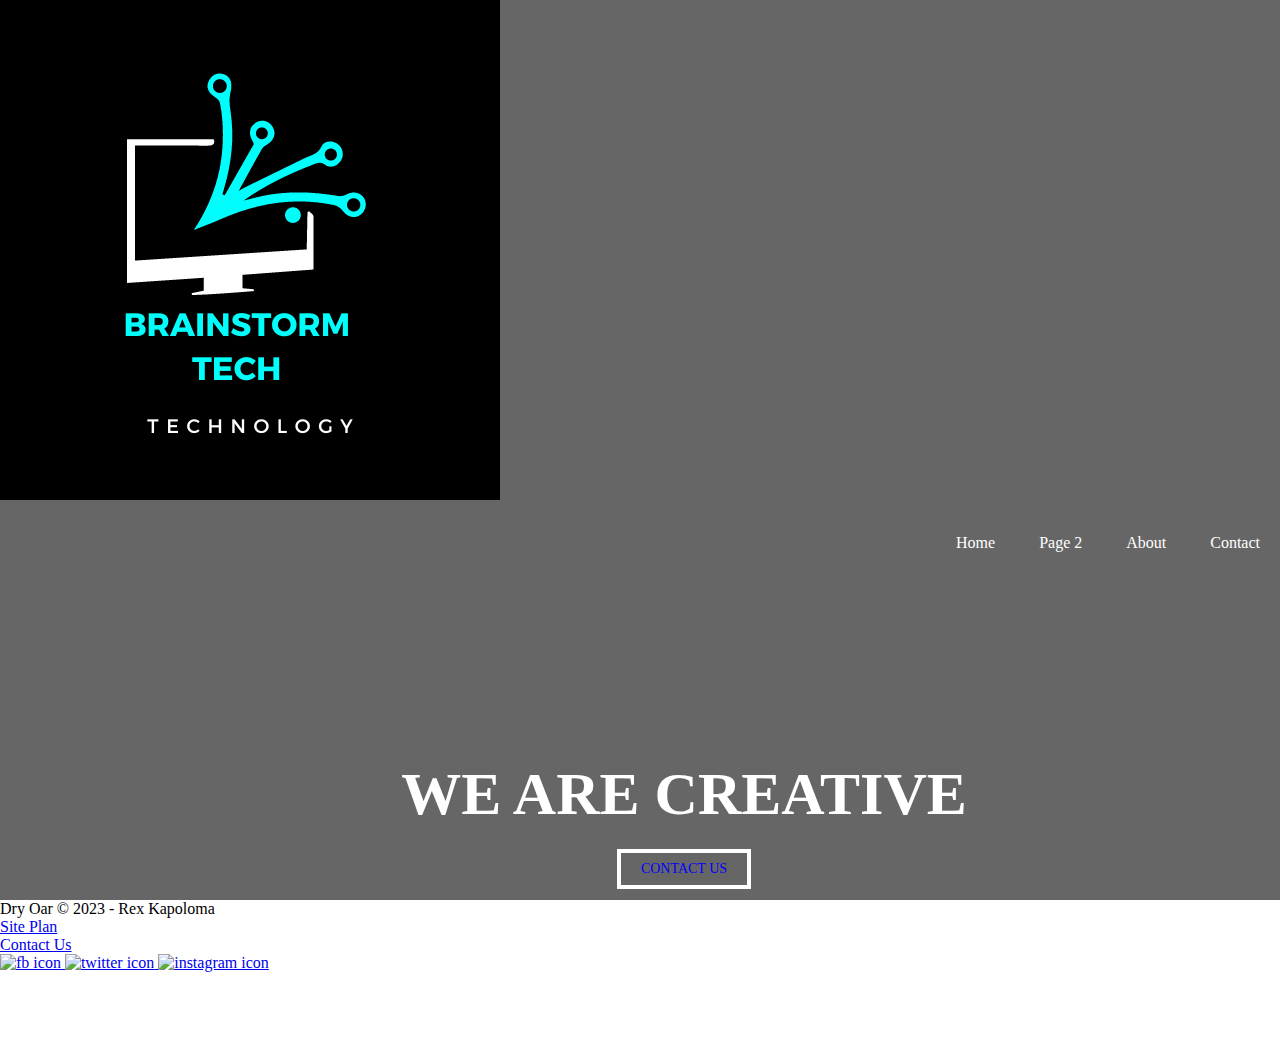
==== dress4success/index.html @ 1e1e23f3 "site plan added" ====
<!DOCTYPE html>
<html lang="en">
<head>
  <meta charset="UTF-8">
  <meta name="viewport" content="width=device-width, initial-scale=1.0">
  <title>Brainstorm | Home</title>
  <link type="text/css" rel="stylesheet" href="styles.css" />
</head>

<body>
  <div id="content"></div>
    <header>
        <a id="logo_link" href="myweb.html">
            <img src="img/BRAINSTORM Tech.png" alt="logo">
        </a>
        <div>
          <ul class="nav-area">
           <li><a href="myweb.html">Home</a></li> 
           <li><a href="#">Page 2</a></li> 
            <li><a href="#">About</a></li>
            <li><a href="contactus.html">Contact</a></li>
          </ul> 
        </div>
        <div class="welcome-text">
          <h1>we are creative</h1>
          <a href="#">contact us</a>
        </div>
    </header>
    
      </section>
  </div>

        </main>
        <footer>
            <p>Dry Oar &copy; 2023 - Rex Kapoloma</p>
            <p><a href="site-plan-rafting.html">Site Plan</a></p>
            <p><a href="contactus.html">Contact Us</a></p>
            <div class="social">
                <a href="https://facebook.com" target="_blank">
                    <img src="img/facebook.png" alt="fb icon">
                </a>
                <a href="https://twitter.com" target="_blank">
                    <img src="img/twitter.png" alt="twitter icon">
                </a>
                <a href="https://instagram.com" target="_blank">
                    <img src="img/instagram.png" alt="instagram icon">
                </a>
            </div>
        </footer>
    </div>
</body>

</html>
---- dress4success/styles.css ----
h1{
    color:green;
}

header{
    background: linear-gradient(rgba(0,0,0,0.6),rgba(0,0,0,0.6)) ,url("image/36.jpg");
    height: 100vh;
    -webkit-background-size:cover;
    background-size: cover;
    background-position: center center;
    position: relative;
}

*{
    margin: 0;
    padding: 0;
}
.wrapper{
    width: 1170px;
    margin: auto;
}
.nav-area{
    float: right;
    list-style: none;
    margin-top: 30px;
}
.nav-area li{
    display: inline-block;
}
.nav-area li a{
    color: #fff;
    text-decoration: none;
    padding: 5px 20px;
    font-family: poppins;
    font-size: 16px;
}
.nav-area li a:hover{
    background: #fff;
    color: #333;
}
.logo image{
    width: 100px;
    float: left;
    height: auto;
}
.welcome-text{
    position: absolute;
    width: 600px;
    height: 300px;
    margin: 20% 30%;
    text-align: center;
}
.welcome-text h1{
    text-align: center;
    color: #fff;
    text-transform: uppercase;
    font-size: 60px;
}
.welcome-text a{
    border: 4px solid #fff;
    padding: 8px 20px;
    text-decoration: none;
    text-transform: uppercase;
    font-size: 14px;
    margin-top: 20px;
    display: inline-block;
    color: blue;
}
.welcome-text a:hover{
    background: #fff;
    color: #333;
}
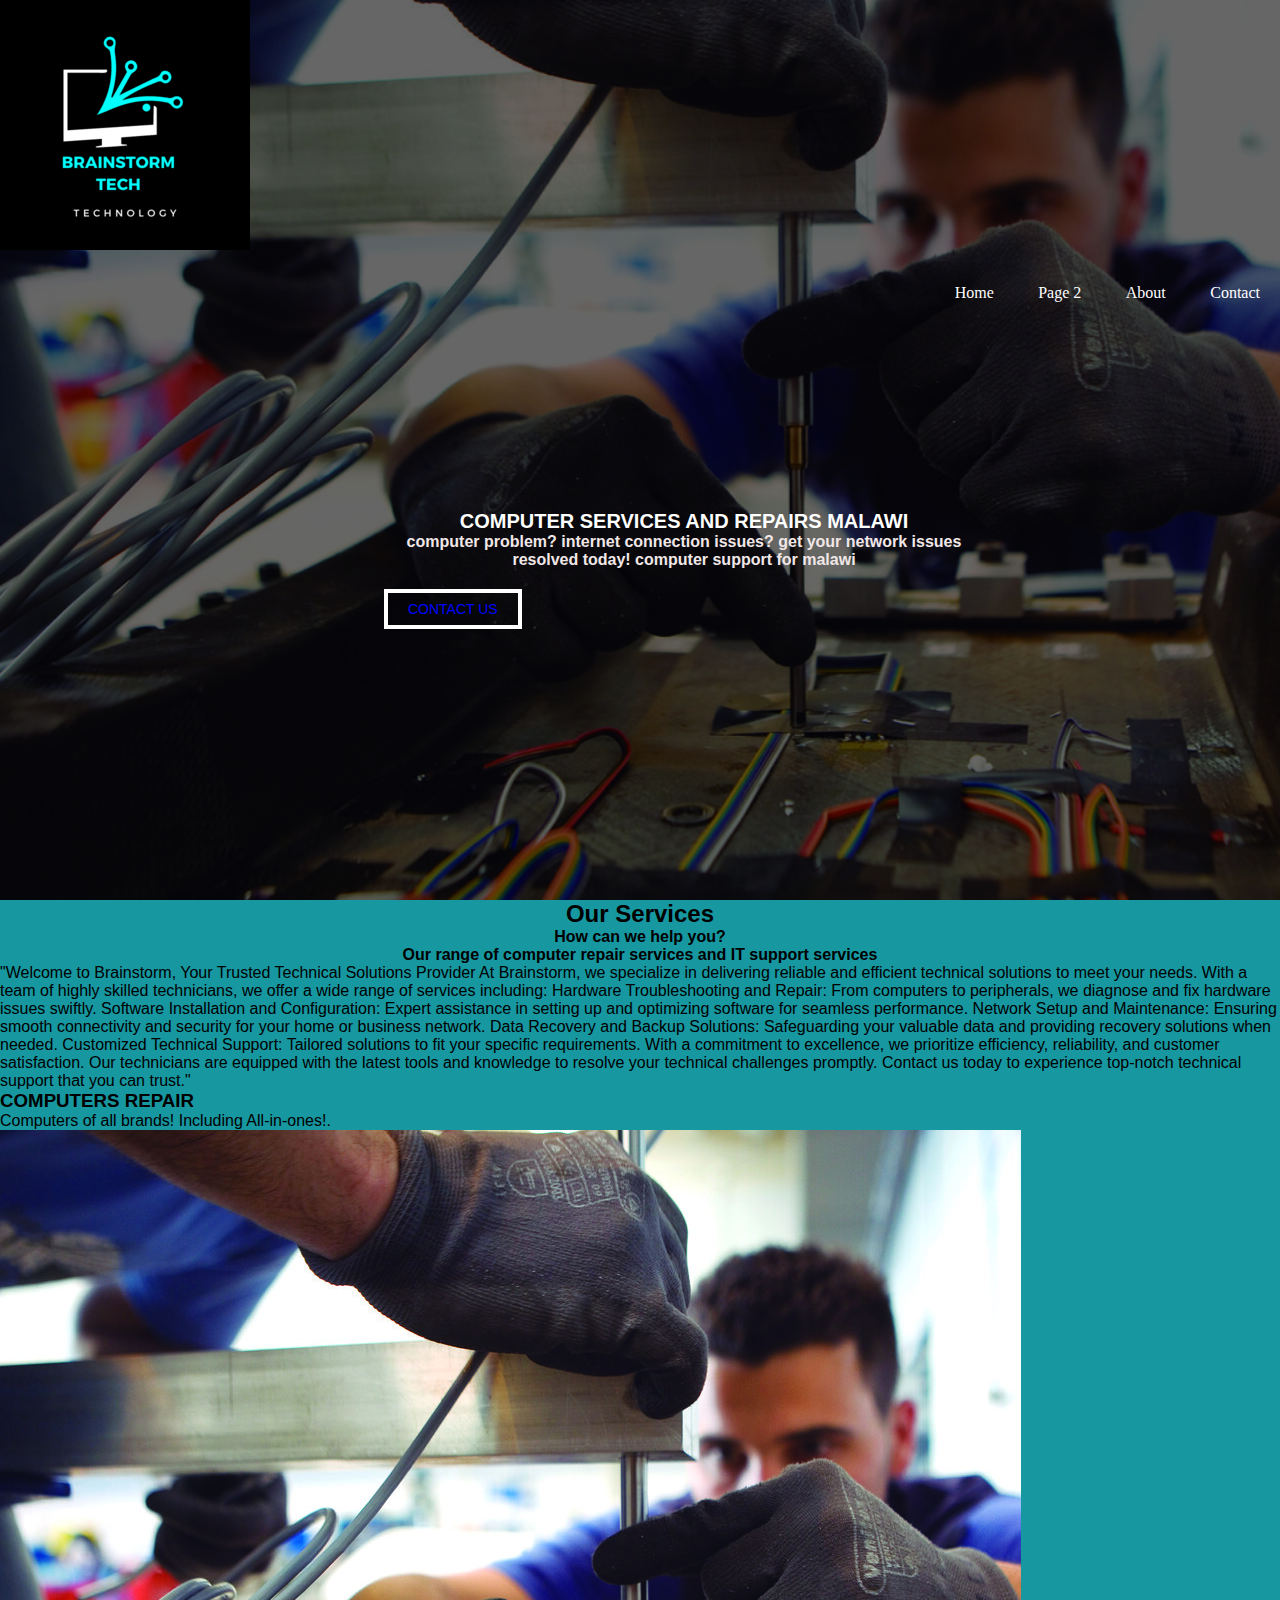
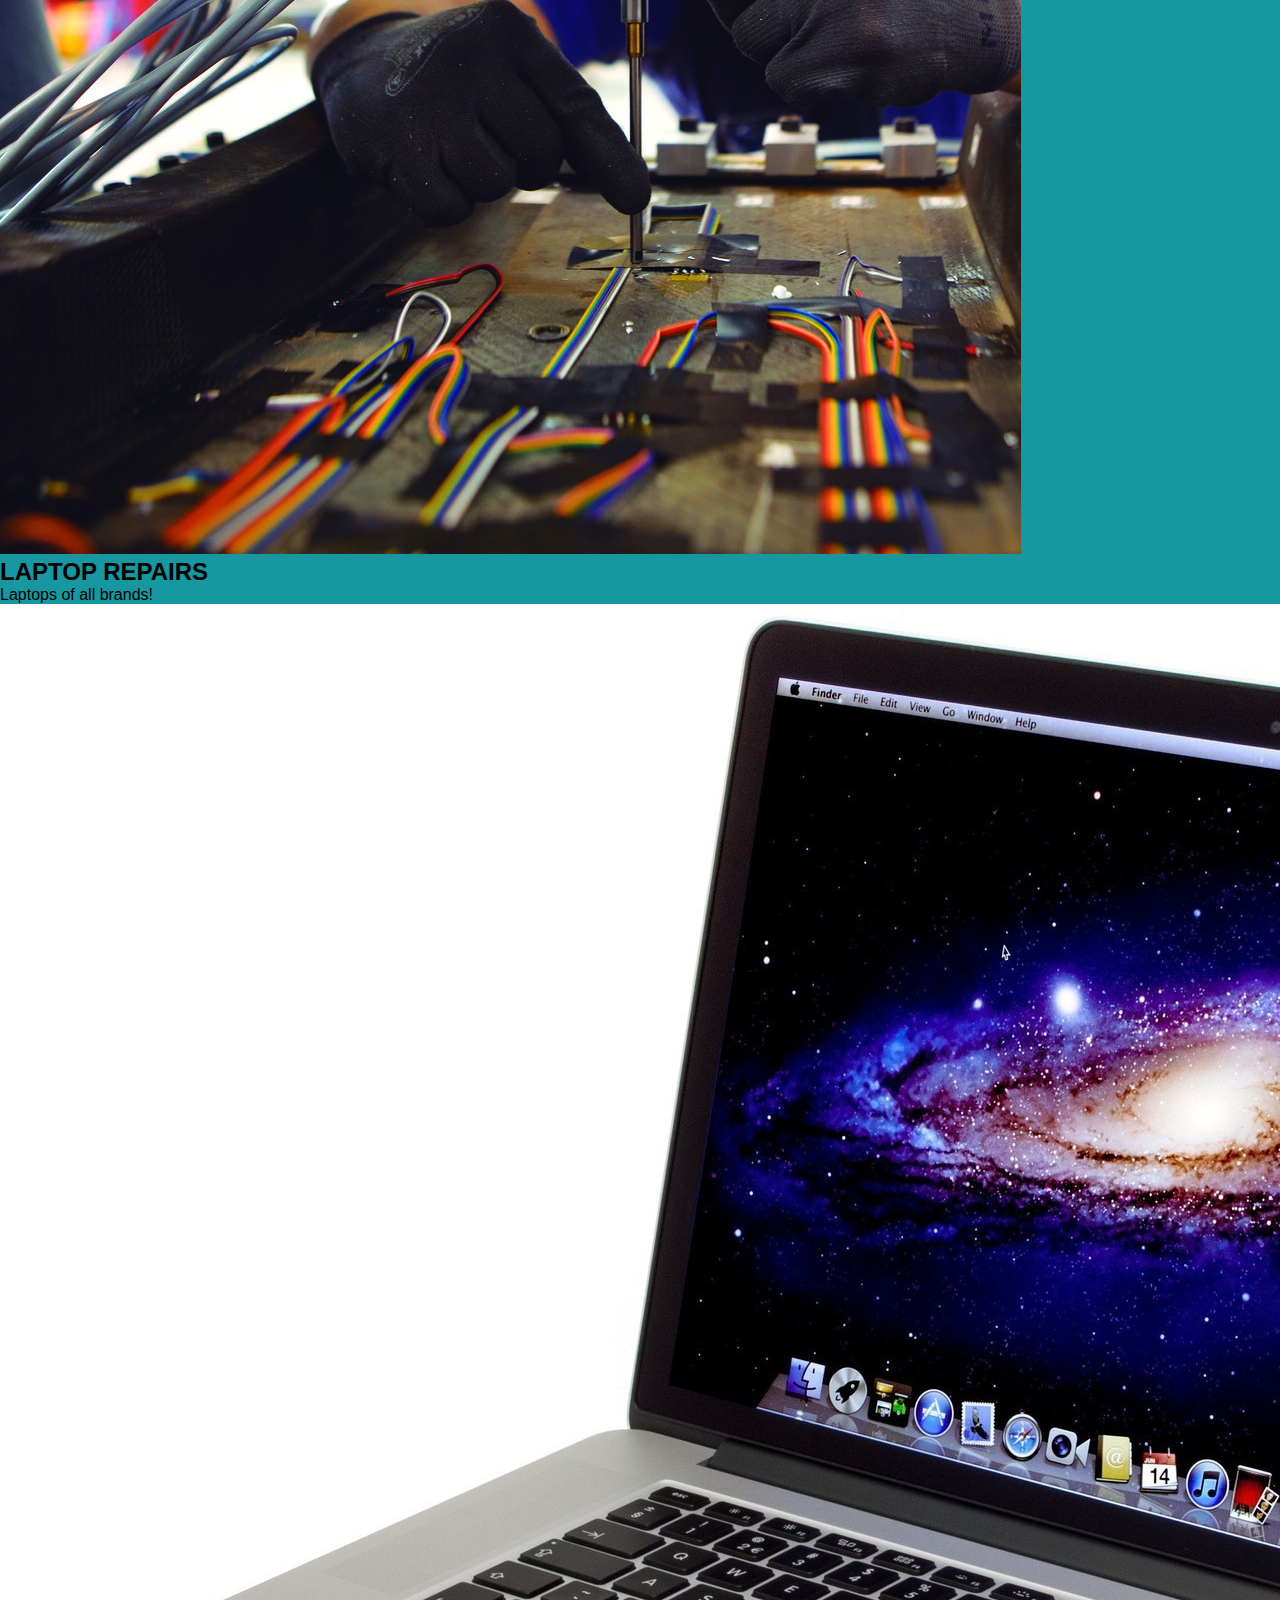
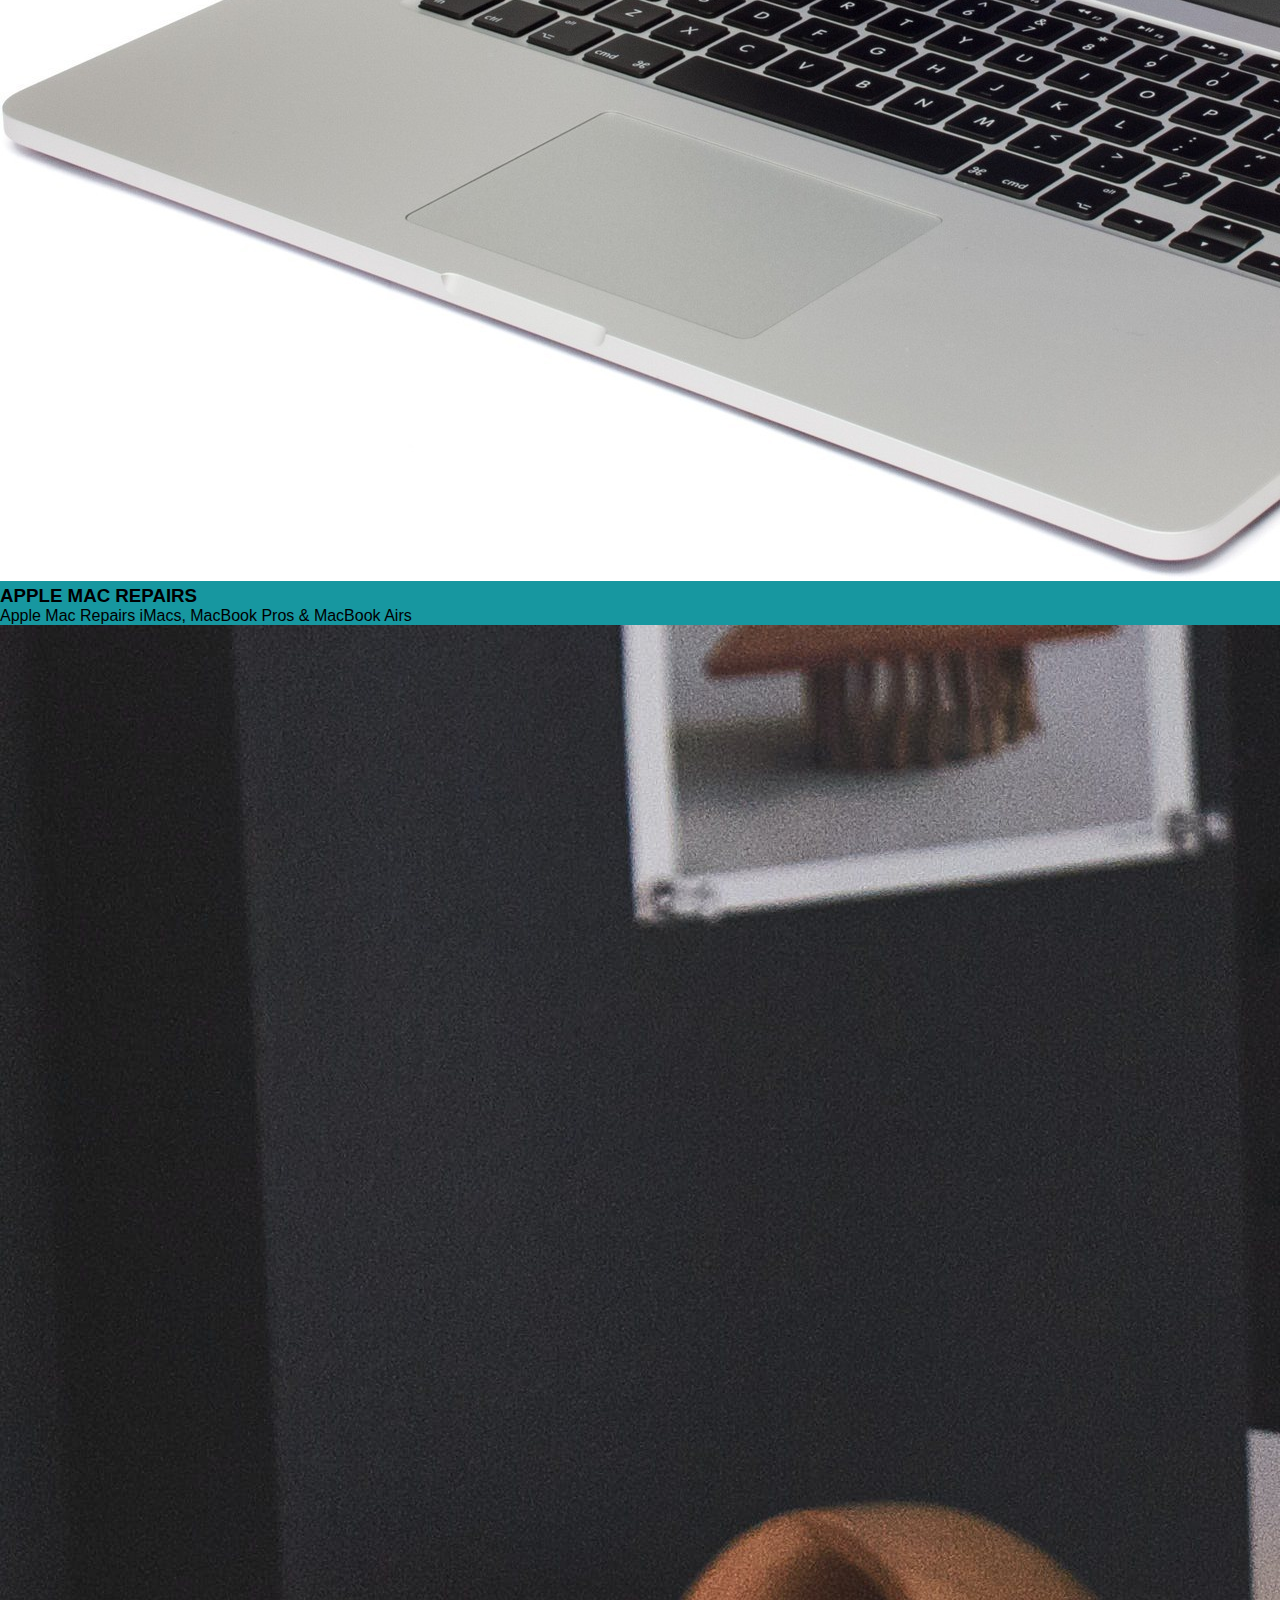
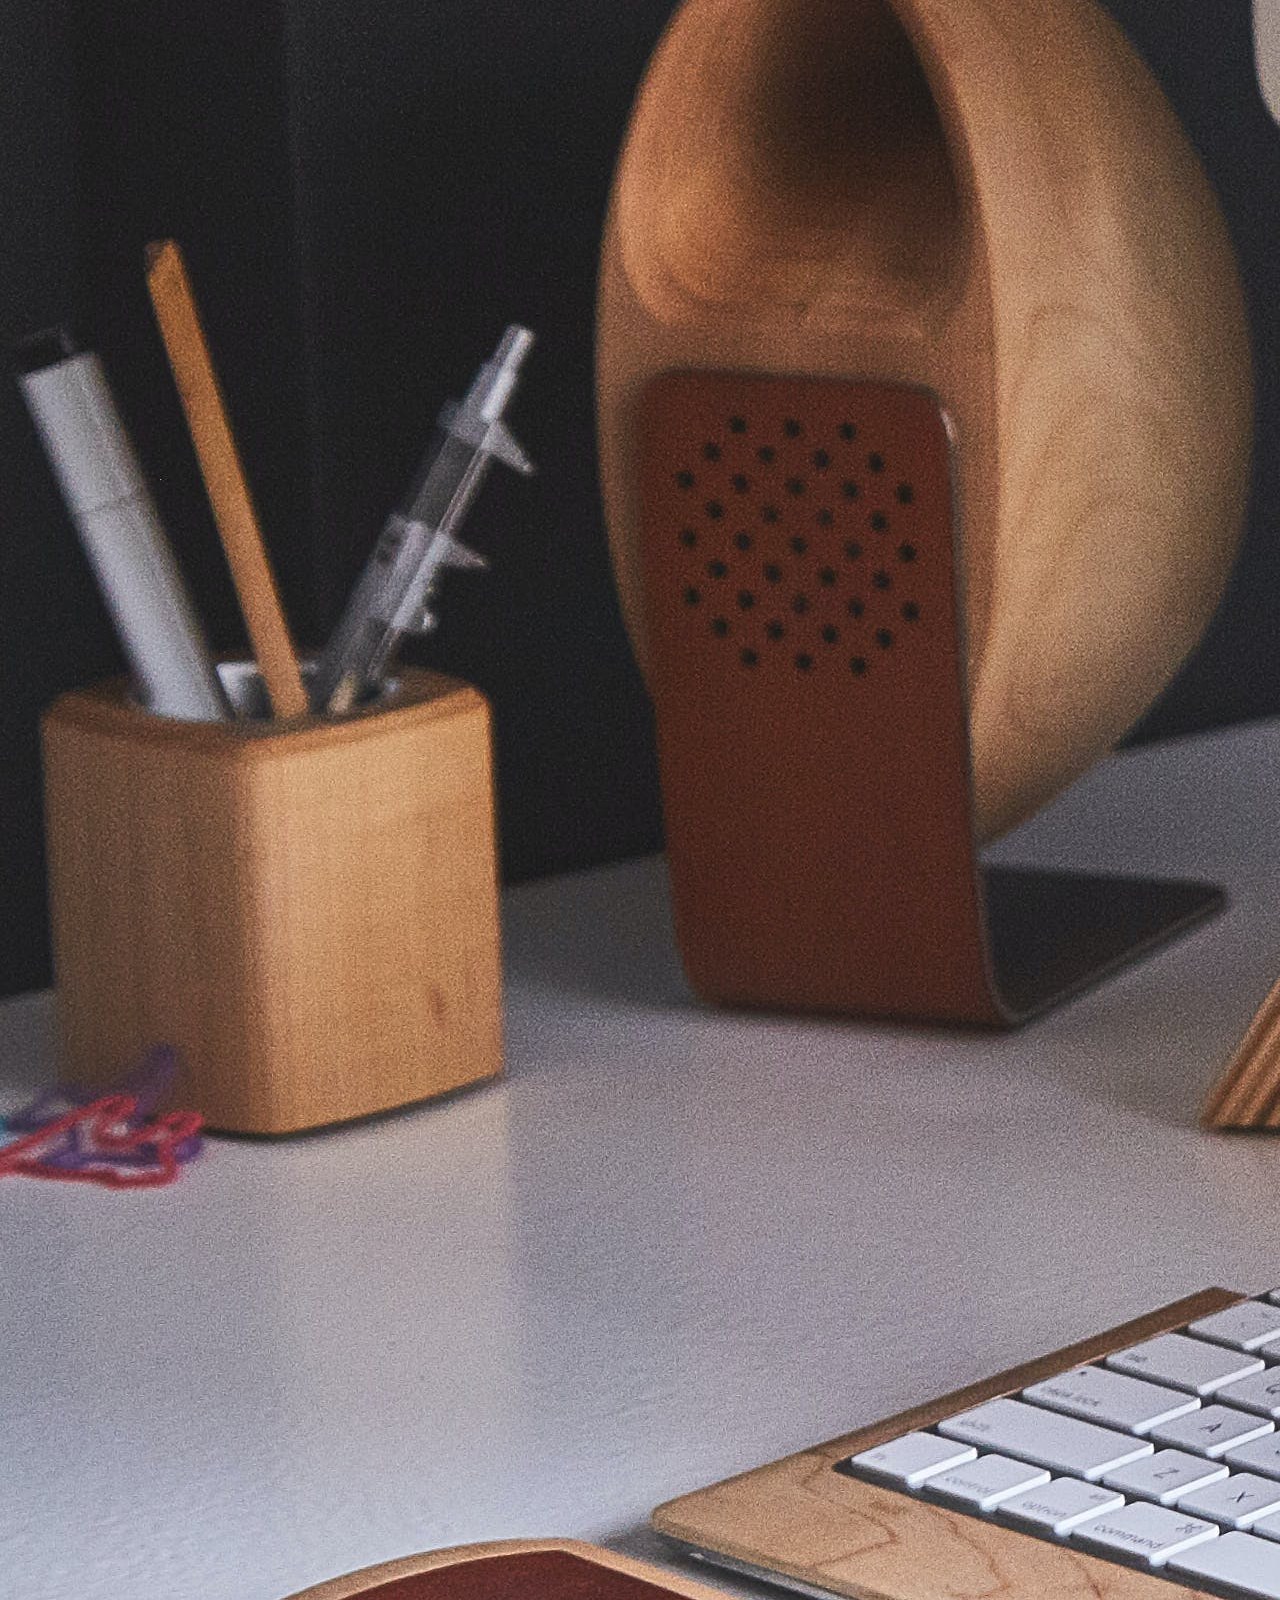
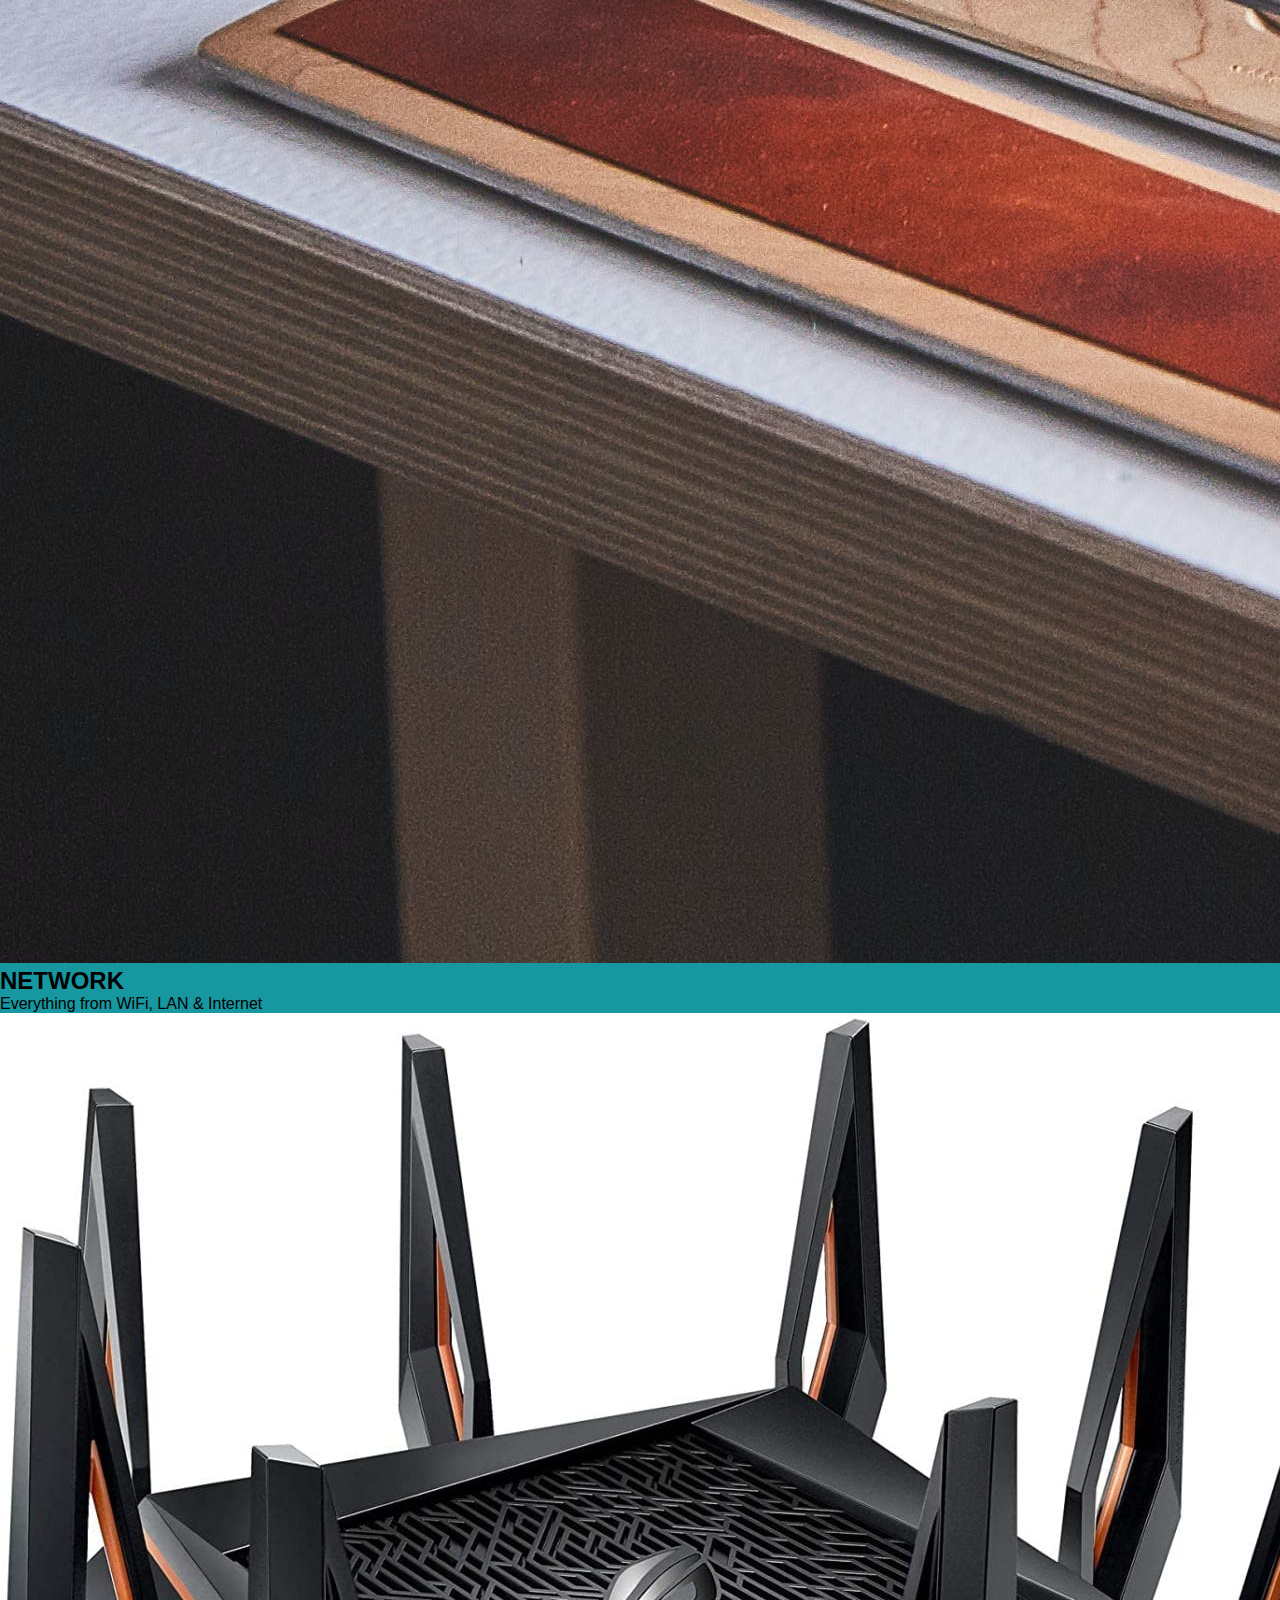
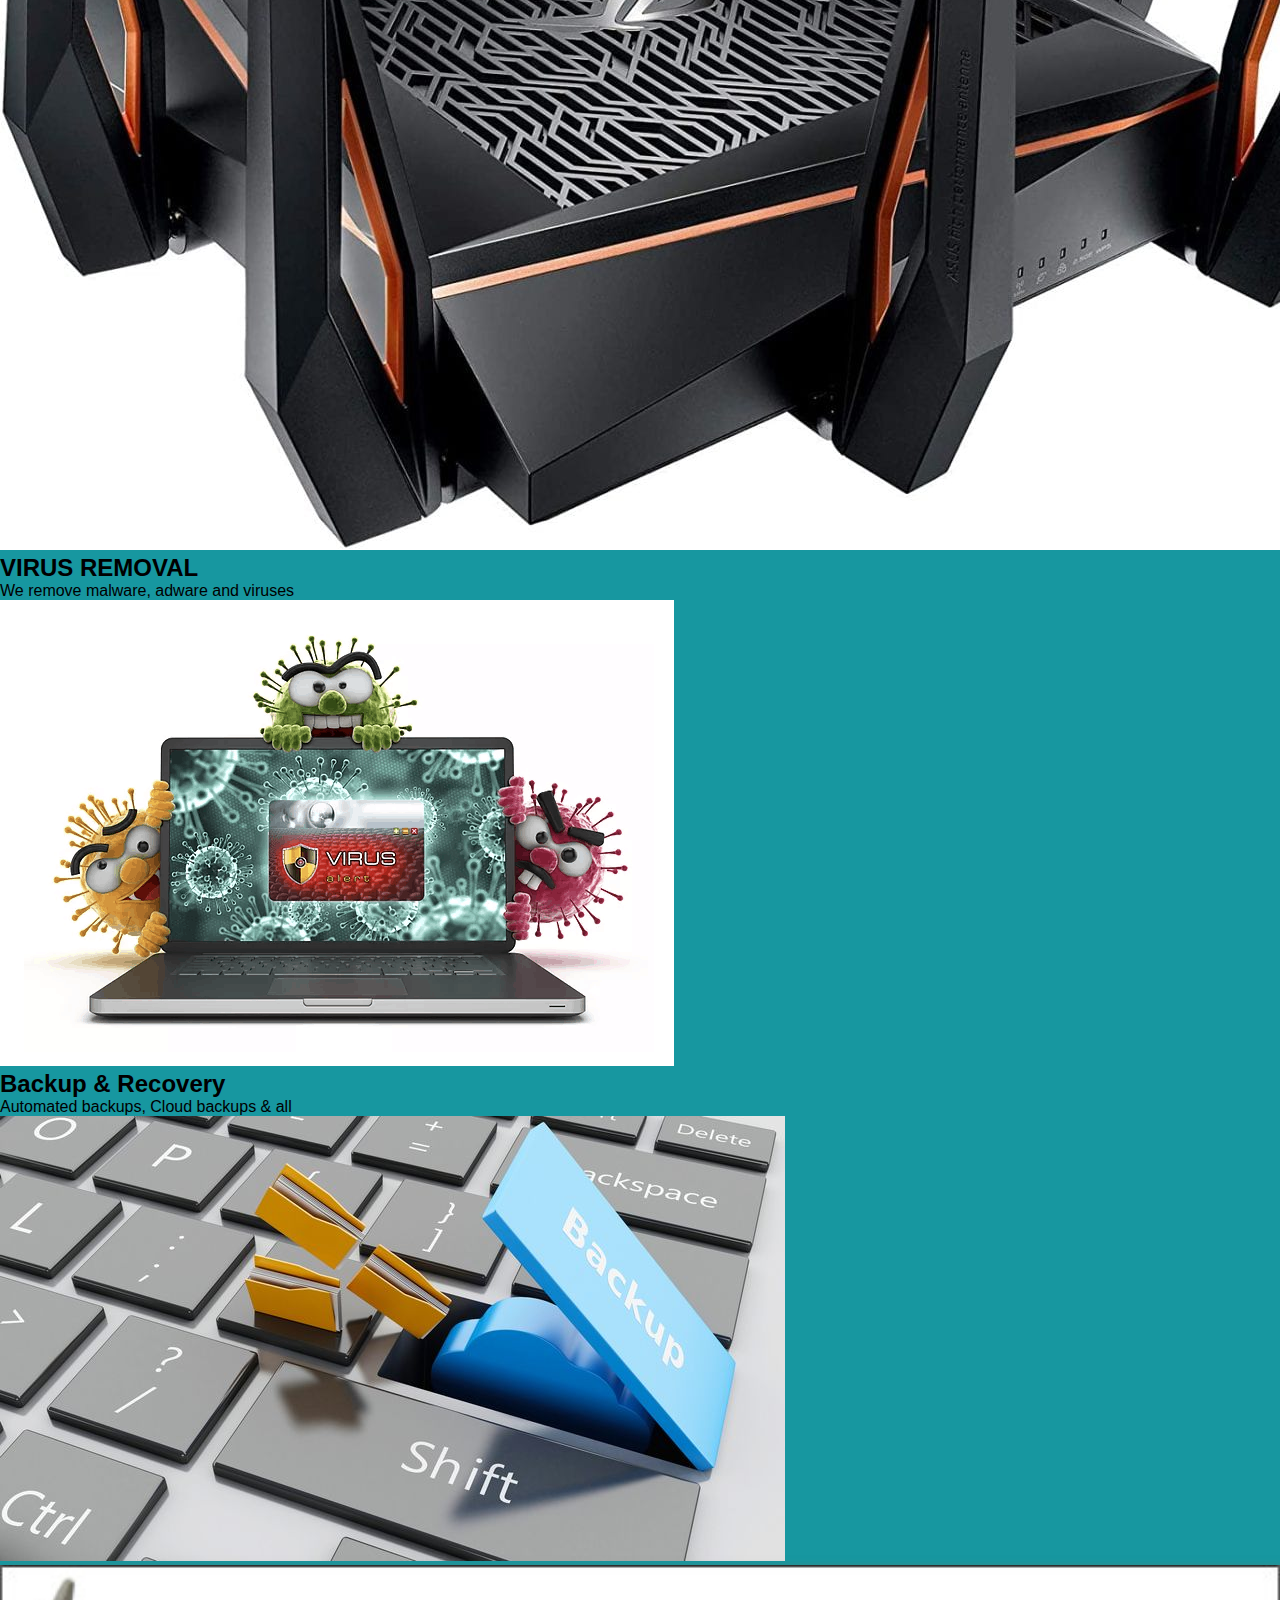
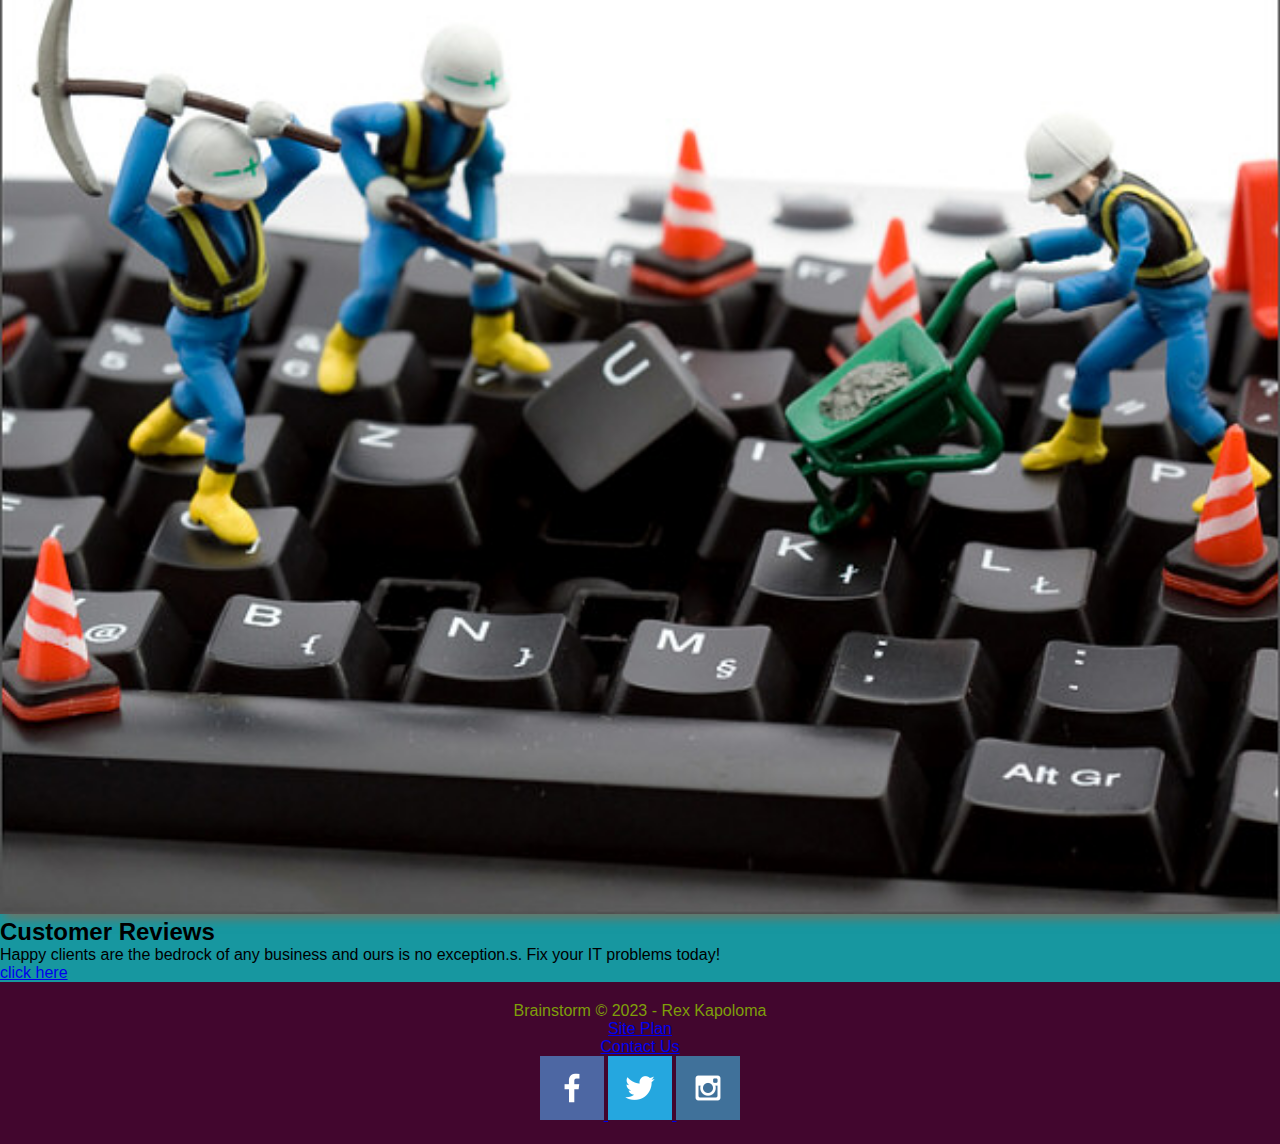
==== commit c40a1393: "site plan added" ====
--- a/dress4success/index.html
+++ b/dress4success/index.html
@@ -10,30 +10,105 @@
 <body>
   <div id="content"></div>
     <header>
-        <a id="logo_link" href="myweb.html">
-            <img src="img/BRAINSTORM Tech.png" alt="logo">
+        <a id="logo_link" href="index.html">
+            <img src="img/BRAINSTORMTech1.png" alt="logo">
         </a>
         <div>
           <ul class="nav-area">
-           <li><a href="myweb.html">Home</a></li> 
+           <li><a href="index.html">Home</a></li> 
            <li><a href="#">Page 2</a></li> 
             <li><a href="#">About</a></li>
             <li><a href="contactus.html">Contact</a></li>
           </ul> 
         </div>
         <div class="welcome-text">
-          <h1>we are creative</h1>
+          <h1>Computer Services and Repairs malawi</h1>
+          <h2>Computer problem? Internet connection issues?
+            Get your network issues resolved today!
+            Computer support for malawi</h2>
           <a href="#">contact us</a>
         </div>
     </header>
     
       </section>
   </div>
+  <main class="home-grid">  
+    
+    <div class="wpb_text_column wpb_content_element " >
+    <div class="wpb_wrapper">
+       <h2 style="text-align: center;">Our Services</h2>
+ <h4 style="text-align: center;">How can we help you?</h4>
+ <h4 style="text-align: center;">Our range of computer repair services and IT support services</h4>
+  </div>
 
-        </main>
+    <p>"Welcome to Brainstorm, Your Trusted Technical Solutions Provider At Brainstorm,
+      we specialize in delivering reliable and efficient technical solutions to meet your needs. 
+      With a team of highly skilled technicians, we offer a wide range of services including:
+       Hardware Troubleshooting and Repair: From computers to peripherals, 
+       we diagnose and fix hardware issues swiftly. Software Installation and Configuration: 
+       Expert assistance in setting up and optimizing software for seamless performance. 
+       Network Setup and Maintenance: Ensuring smooth connectivity and security for your home or business network. 
+       Data Recovery and Backup Solutions: Safeguarding your valuable data and providing recovery solutions when needed. 
+       Customized Technical Support: Tailored solutions to fit your specific requirements. With a commitment to excellence, we prioritize efficiency, reliability, and customer satisfaction. Our technicians are equipped with the latest tools and knowledge to resolve your technical challenges promptly. 
+     Contact us today to experience top-notch technical support that you can trust."</p>
+
+   <div>
+    <h3>COMPUTERS REPAIR</h3>
+    <p>Computers of all brands! Including All-in-ones!.</p>
+    <img src="img/mekha.jpg" alt="computers Repair">
+ </div>
+ 
+ <div>
+    <h2>LAPTOP REPAIRS</h2>
+    <p>Laptops of all brands!</p>
+    <img src="img/laptop4.jpg" alt="laptop Repairs">
+ </div>
+ 
+ <div>
+   <section class="APPLE MAC REPAIRS"> 
+    <h3>APPLE MAC REPAIRS</h3>
+    <p>Apple Mac Repairs
+       iMacs, MacBook Pros & MacBook Airs</p>
+       <img class="Apple mac Repairs" src="img/pexels-ken-tomita-389819.jpg" alt="Apple mac Repairs">
+      </section>   
+ </div>
+ 
+ <div> 
+   <section class="NETWORK">  
+ <h2>NETWORK</h2>
+    <p>Everything from WiFi, LAN & Internet</p>
+    <img class="Network" src="img/wifi1.jpg" alt="Network">
+   </section>
+ </div>
+ <div>
+       <h2>VIRUS REMOVAL</h2>
+    <p>We remove malware, adware and viruses</p>
+    <img src="img/Spyware.png" alt="VIRUS REMOVAL">
+ </div>
+ 
+ <div>
+    <h2>Backup & Recovery</h2>
+ <p>Automated backups, Cloud backups & all</p>
+ <img src="img/BACKUP.jpg" alt="BACKUP & RECOVERY">
+ </div>
+ </section>
+ 
+ <section> 
+  <div id="background"></div>
+  <img class="computers" src="img/repaire.jpg" alt="Misty computers">
+  <section class="msg">
+      <h2>Customer Reviews</h2>
+      <p>Happy clients are the bedrock of any business and ours is no exception.s. 
+        
+        Fix your IT problems today!
+      </p>
+      <a class='here' href="computers.html">click here</a>
+  </section>
+      
+      </main>
         <footer>
-            <p>Dry Oar &copy; 2023 - Rex Kapoloma</p>
-            <p><a href="site-plan-rafting.html">Site Plan</a></p>
+            <p>Brainstorm &copy; 2023 - Rex Kapoloma</p>
+            <p><a href="site-plan.html">Site Plan</a></p>
             <p><a href="contactus.html">Contact Us</a></p>
             <div class="social">
                 <a href="https://facebook.com" target="_blank">
@@ -47,7 +122,6 @@
                 </a>
             </div>
         </footer>
-    </div>
 </body>
 
 </html>--- a/dress4success/styles.css
+++ b/dress4success/styles.css
@@ -3,7 +3,7 @@
 }
 
 header{
-    background: linear-gradient(rgba(0,0,0,0.6),rgba(0,0,0,0.6)) ,url("image/36.jpg");
+    background: linear-gradient(rgba(0,0,0,0.6),rgba(0,0,0,0.6)) ,url("img/mekha.jpg");
     height: 100vh;
     -webkit-background-size:cover;
     background-size: cover;
@@ -39,7 +39,7 @@
     color: #333;
 }
 .logo image{
-    width: 100px;
+    width: 200px;
     float: left;
     height: auto;
 }
@@ -54,7 +54,13 @@
     text-align: center;
     color: #fff;
     text-transform: uppercase;
-    font-size: 60px;
+    font-size: 20px;
+}
+.welcome-text h2{
+    text-align: center;
+    color: #f1e7e7;
+    text-transform: lowercase;
+    font-size: medium;
 }
 .welcome-text a{
     border: 4px solid #fff;
@@ -69,4 +75,239 @@
 .welcome-text a:hover{
     background: #fff;
     color: #333;
-}+}
+.welcome-container {
+    background-color: rgba(255, 255, 255, 0.5); /* Set transparent background */
+    padding: 20px; /* Adjust padding as needed */
+}
+
+.welcome-text {
+    text-align: left; /* Align text to the left */
+}
+wpb-wrapper h2{
+    text-align: center;
+    color: #000;
+    text-transform: uppercase;
+    font-size: largeh2;
+
+}
+
+.logo {
+    width: 100px; /* Set desired width */
+    height: auto; /* Maintain aspect ratio */
+}
+.logo {
+    width: 50%; /* Adjust percentage for size */
+    height: auto; /* Maintain aspect ratio */
+}
+.logo {
+    max-width: 150px; /* Set maximum width */
+    height: auto; /* Maintain aspect ratio */
+}
+.logo {
+    width: 100px; /* Set initial width */
+    height: auto; /* Maintain aspect ratio */
+    max-width: 80%; /* Limit maximum width */
+}
+/* CSS to position the top-left element */
+.top-left {
+    position: absolute;
+    top: 0;
+    left: 0;
+    /* Add additional styling as needed */
+  }
+  
+  /* Example styling for the navigation menu */
+  nav ul {
+    list-style: none;
+    margin: 0;
+    padding: 0;
+  }
+  
+  nav ul li {
+    display: inline-block;
+    margin-right: 15px;
+  }
+  
+  nav ul li a {
+    text-decoration: none;
+    color: #f1e7e7;
+  }
+/* CSS to position the top-left element */
+.top-left {
+  position: absolute;
+  top: 0;
+  left: 0;
+  /* Add additional styling as needed */
+}
+
+/* Example styling for the navigation menu */
+nav ul {
+  list-style: none;
+  margin: 0;
+  padding: 0;
+}
+
+nav ul li {
+  display: inline-block;
+  margin-right: 15px;
+}
+
+nav ul li a {
+  text-decoration: none;
+  color: #000;
+}
+ /* CSS for the footer */
+footer {
+    background-color: #42062e; /* Change to your preferred background color */
+    color: #7e9e0a; /* Change to your preferred text color */
+    padding: 20px;
+    text-align: center;
+  }
+  form {
+    /* Center the form on the page */
+    margin: 0 auto;
+    width: 620px;
+    /* Form outline */
+    padding: 1em;
+    border: 1px solid #ccc;
+    border-radius: 1em;
+}
+
+ul {
+    list-style: none;
+    padding: 0;
+    margin: 0;
+}
+
+form li+li {
+    margin-top: 1em;
+}
+
+label {
+    /* Uniform size & alignment */
+    display: inline-block;
+    width: 90px;
+    text-align: right;
+}
+
+input,
+textarea {
+    /* To make sure that all text fields have the same font settings
+       By default, textareas have a monospace font */
+    font: 1em sans-serif;
+    /* Uniform text field size */
+    width: 500px;
+    box-sizing: border-box;
+    /* Match form field borders */
+    border: 1px solid #999;
+}
+
+input:focus,
+textarea:focus {
+    /* Additional highlight for focused elements */
+    border-color: #000;
+}
+
+textarea {
+    /* Align multiline text fields with their labels */
+    vertical-align: top;
+    /* Provide space to type some text */
+    height: 5em;
+}
+
+.button {
+    /* Align buttons with the text fields */
+    padding-left: 90px;
+    /* same size as the label elements */
+}
+
+button {
+    /* This extra margin represent roughly the same space as the space
+       between the labels and their text fields */
+    margin-left: 0.5em;
+}
+
+#feedback {
+    background-color: #f5f5f5;
+    position: absolute;
+    /* top: 0; */
+    left: 0;
+    right: 0;
+    padding: .6em;
+    margin-top: -6px;
+    text-align: center;
+    /* make this element invisible until we are ready for it */
+    display: none;
+}
+/* CSS to change the size of specific images */
+.small-image {
+    width: 100px; /* Set your preferred width */
+    height: auto; /* Maintain aspect ratio */
+    /* Additional styling as needed */
+  }
+  
+  .large-image {
+    width: 300px; /* Set your preferred width */
+    height: auto; /* Maintain aspect ratio */
+    /* Additional styling as needed */
+  }
+  /* CSS to change the size of the image */
+.small-image {
+    width: 200px; /* Set your preferred width */
+    height: auto; /* Maintain aspect ratio */
+    /* Additional styling as needed */
+  }
+  /* CSS to change the background color of the body */
+body {
+    background-color: rgb(23, 151, 160); /* Set your preferred background color */
+    /* Additional styling as needed */
+  }
+  /* CSS to change the font for the entire site */
+body {
+    font-family: 'Arial', sans-serif; /* Set your preferred font family */
+    /* Additional styling as needed */
+  }
+  .computers {
+    width: 100%;
+    grid-column: 2/7;
+    grid-row: 5/8;
+    box-shadow: 5px 5px 10px #6f7364;
+}
+/* CSS to change font size for specific elements */
+h1 {
+    font-size: 36px; /* Set your preferred font size for headings */
+  }
+  
+  p {
+    font-size: 16px; /* Set your preferred font size for paragraphs */
+  }
+  
+  .small-text {
+    font-size: 14px; /* Set your preferred font size for paragraphs with class "small-text" */
+  }
+  .Network-img {
+    border: 10px solid #d9c2a3;
+    transition: transform .5s;
+    box-shadow: 5px 5px 10px #6f7364;
+}
+
+.Network-img:hover {
+    opacity: .6;
+    transform: scale(1.1);
+}
+#hero-img {
+    width: 100%;
+}
+
+.home-grid {
+    display: block;
+    grid-template-columns: repeat(10, 1fr);
+}
+
+@media screen and (max-width: 900px) 
+{}
+#hero, .home-grid {
+        display: block;
+        height: auto;
+    }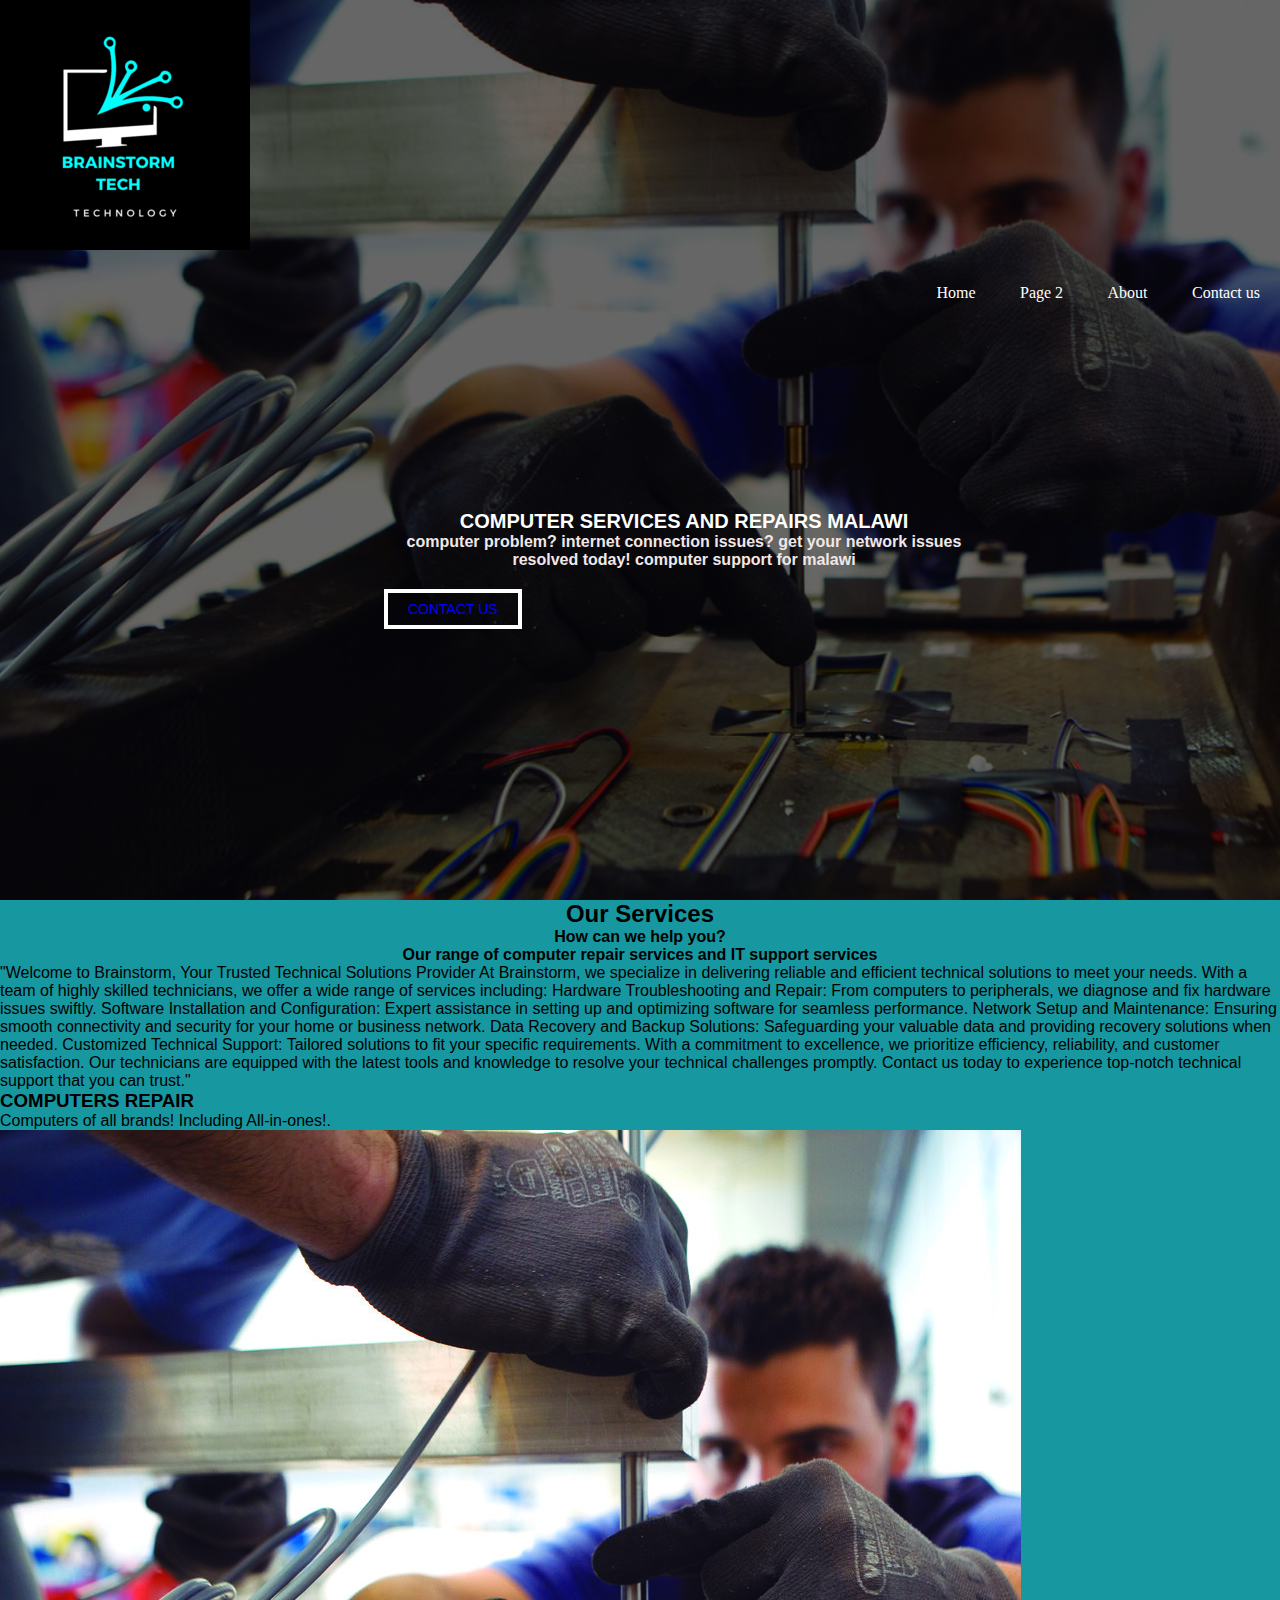
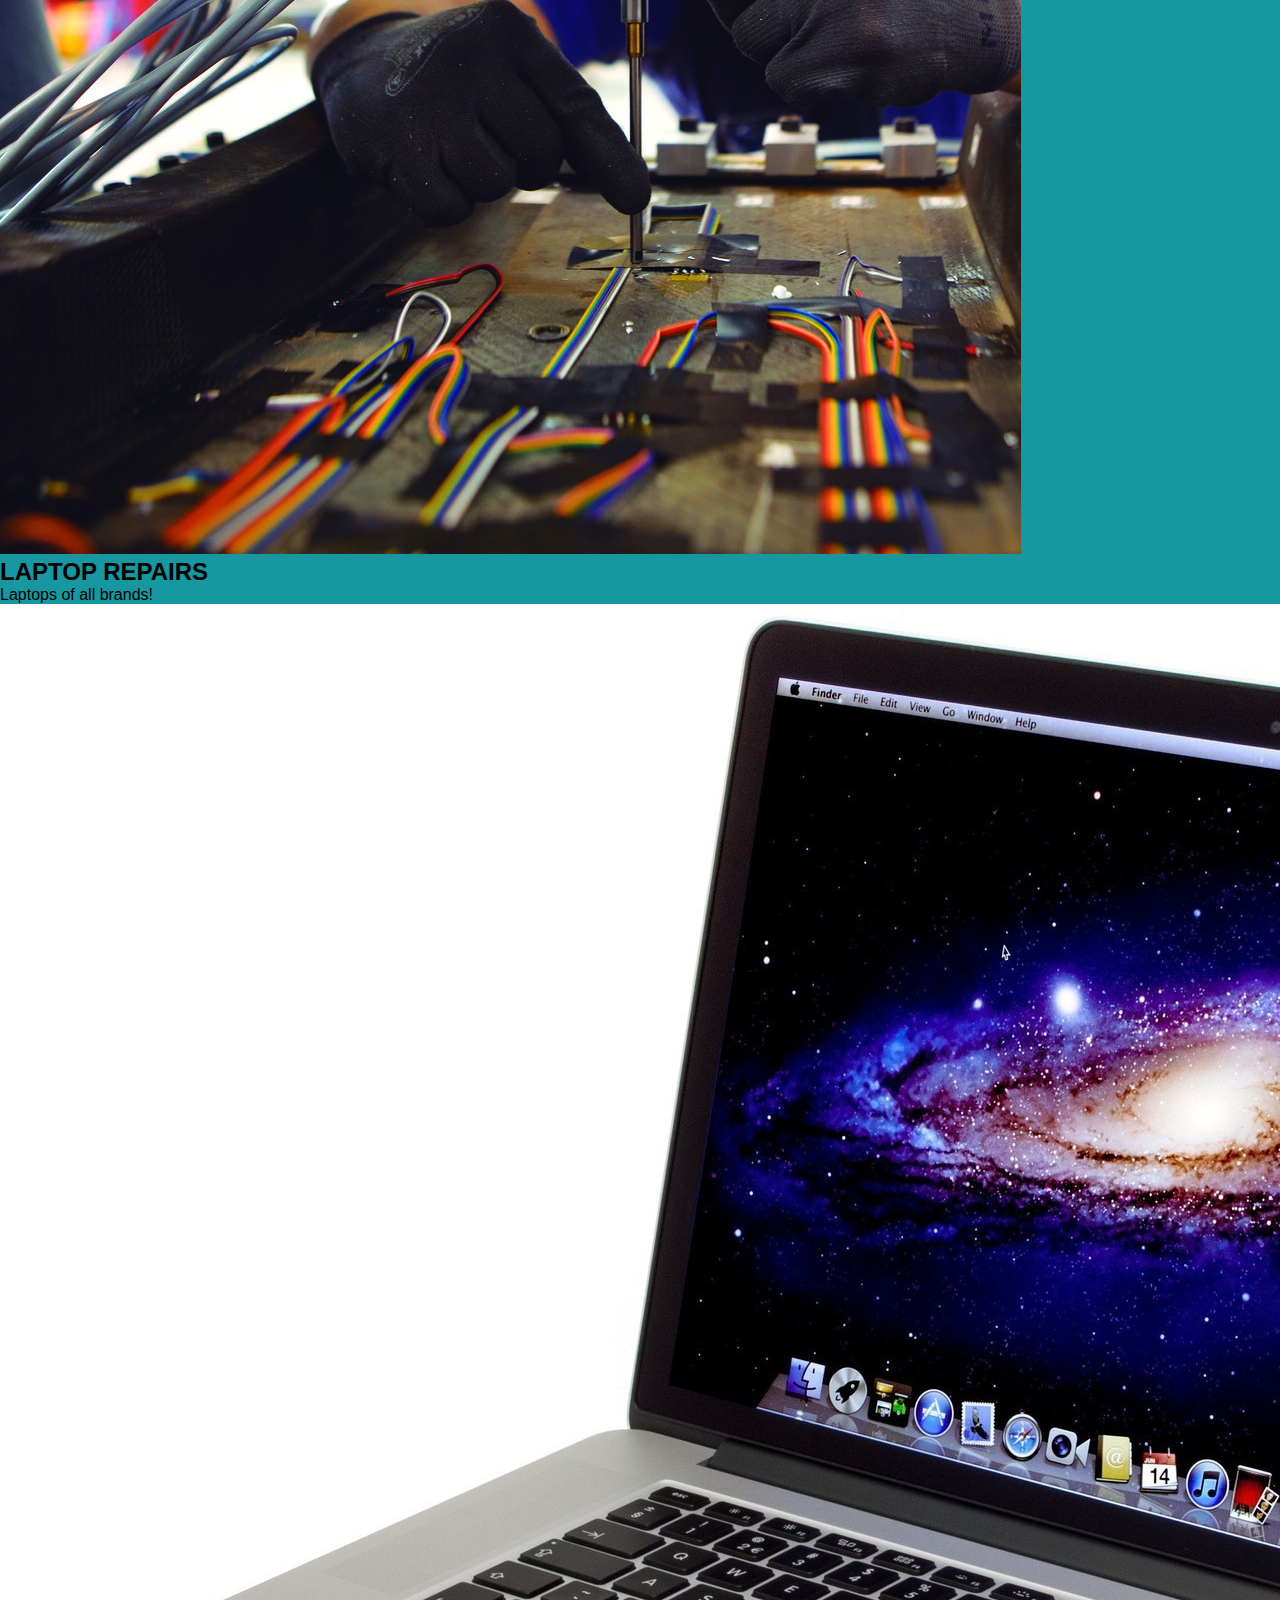
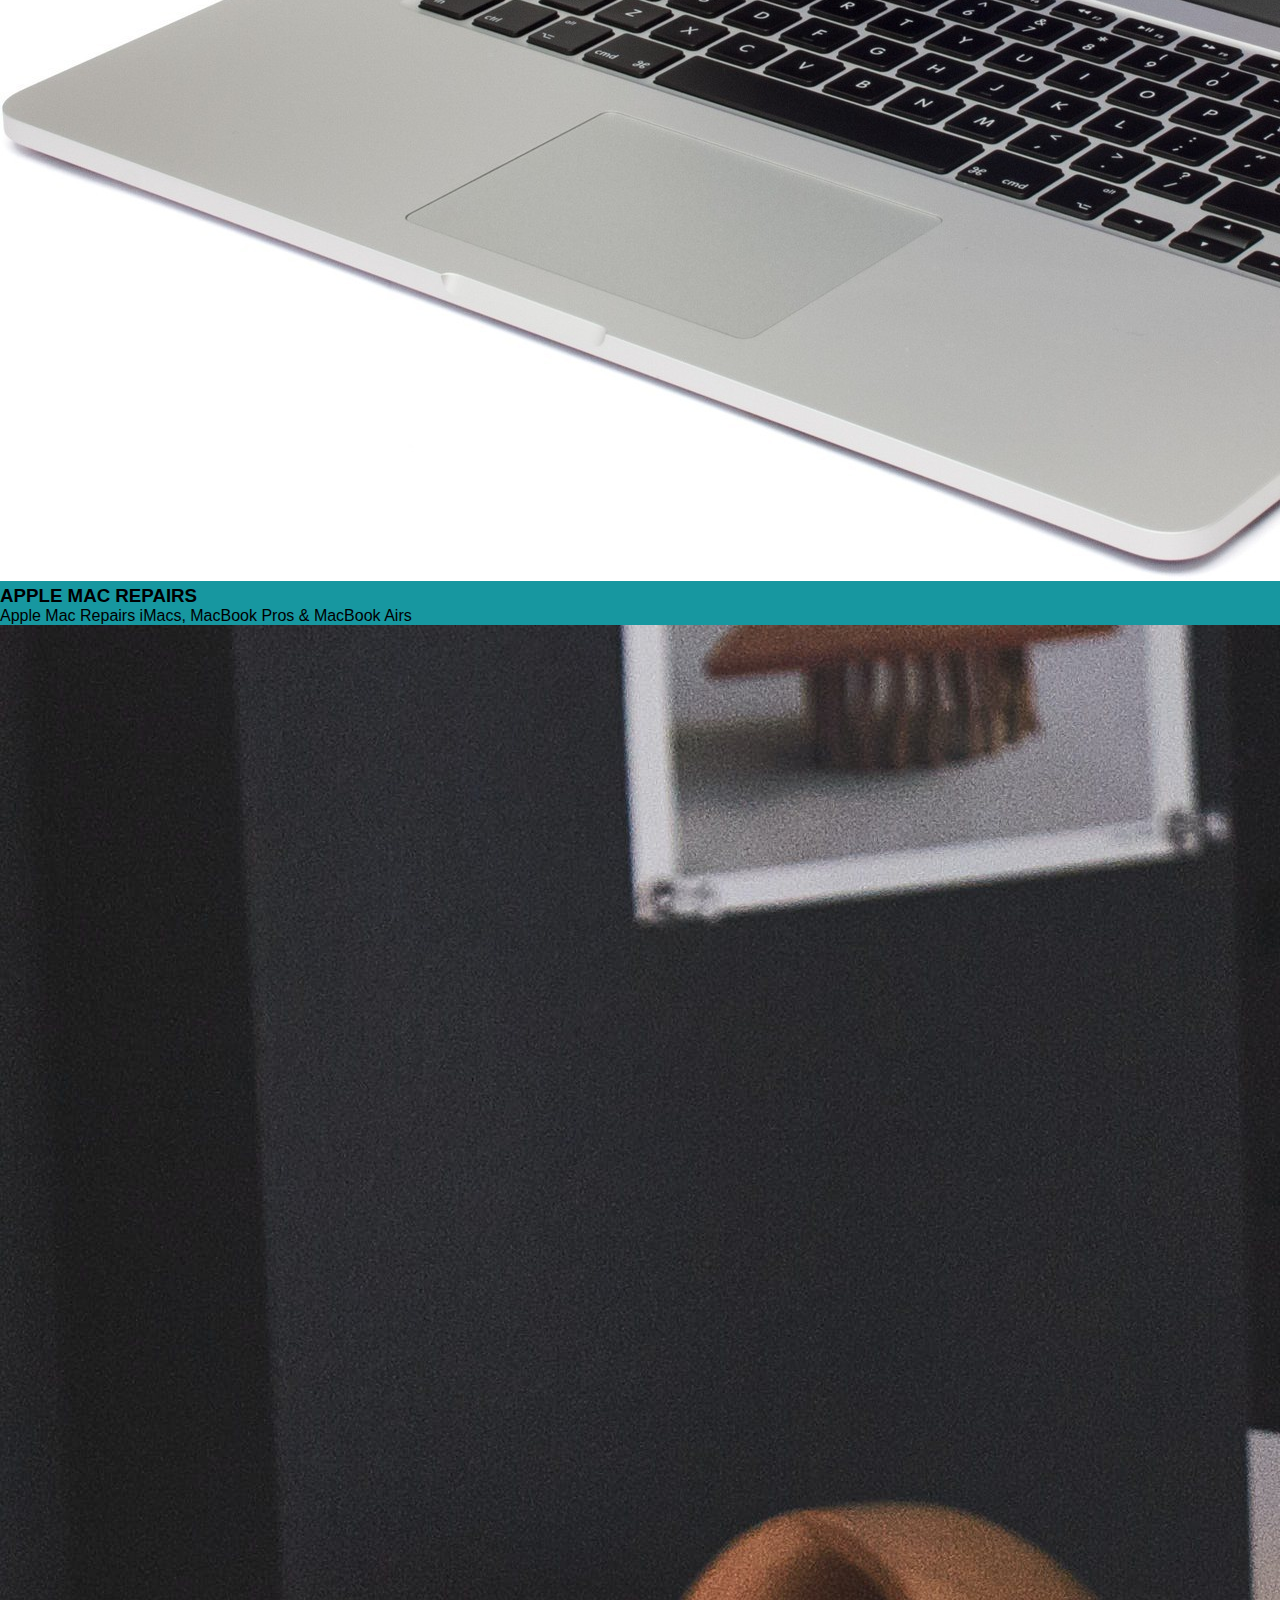
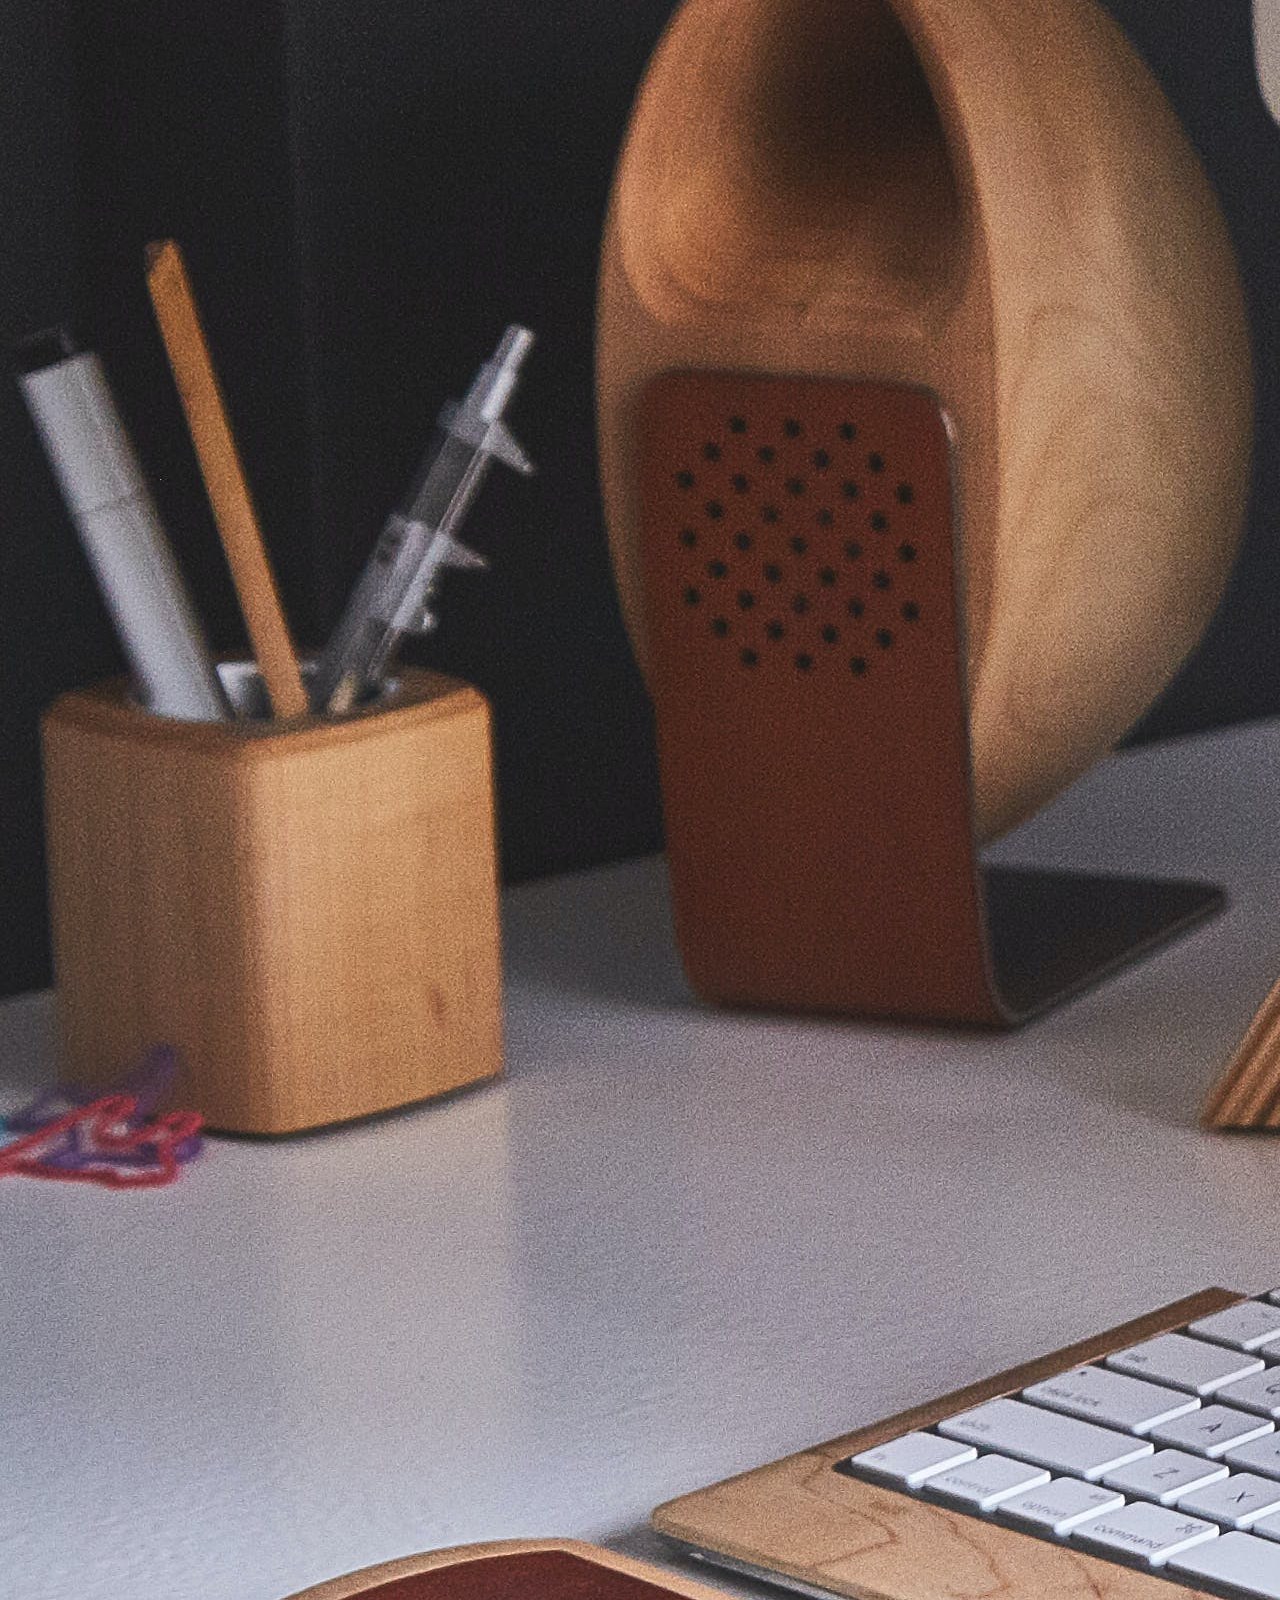
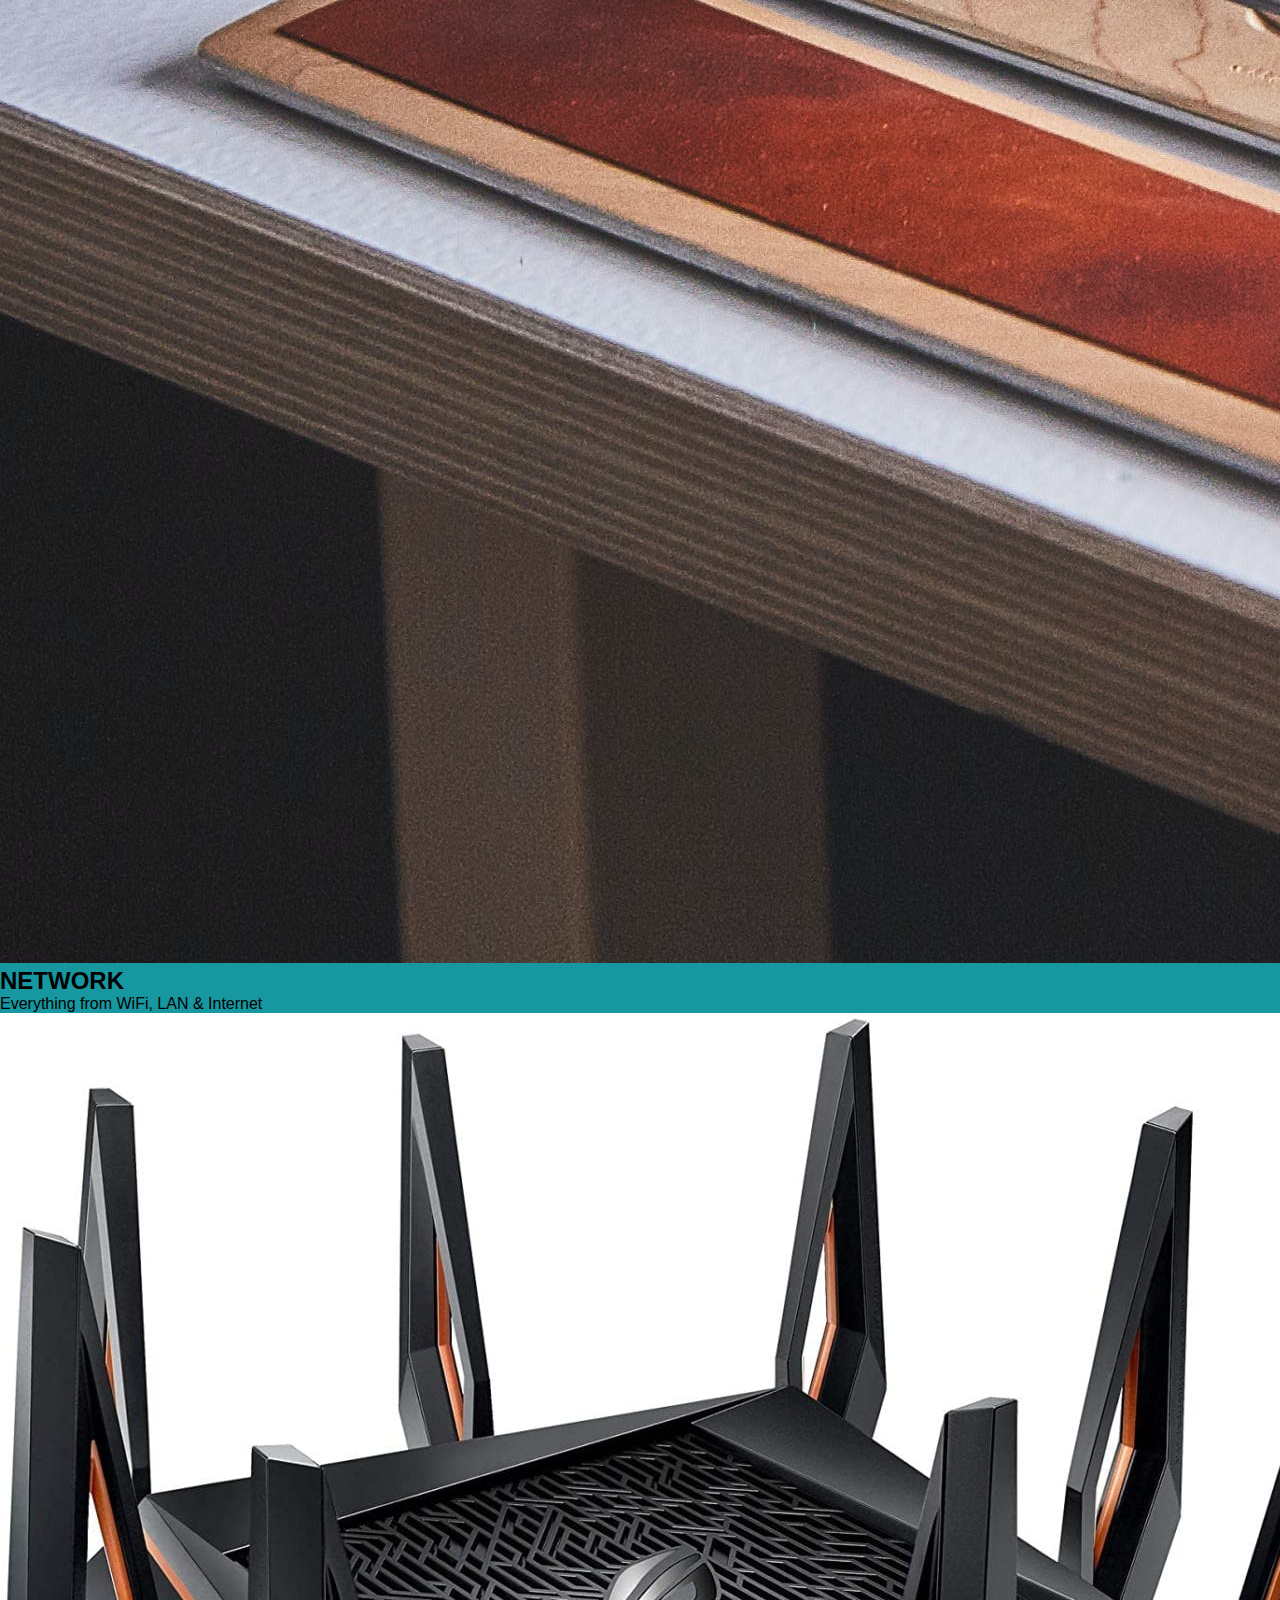
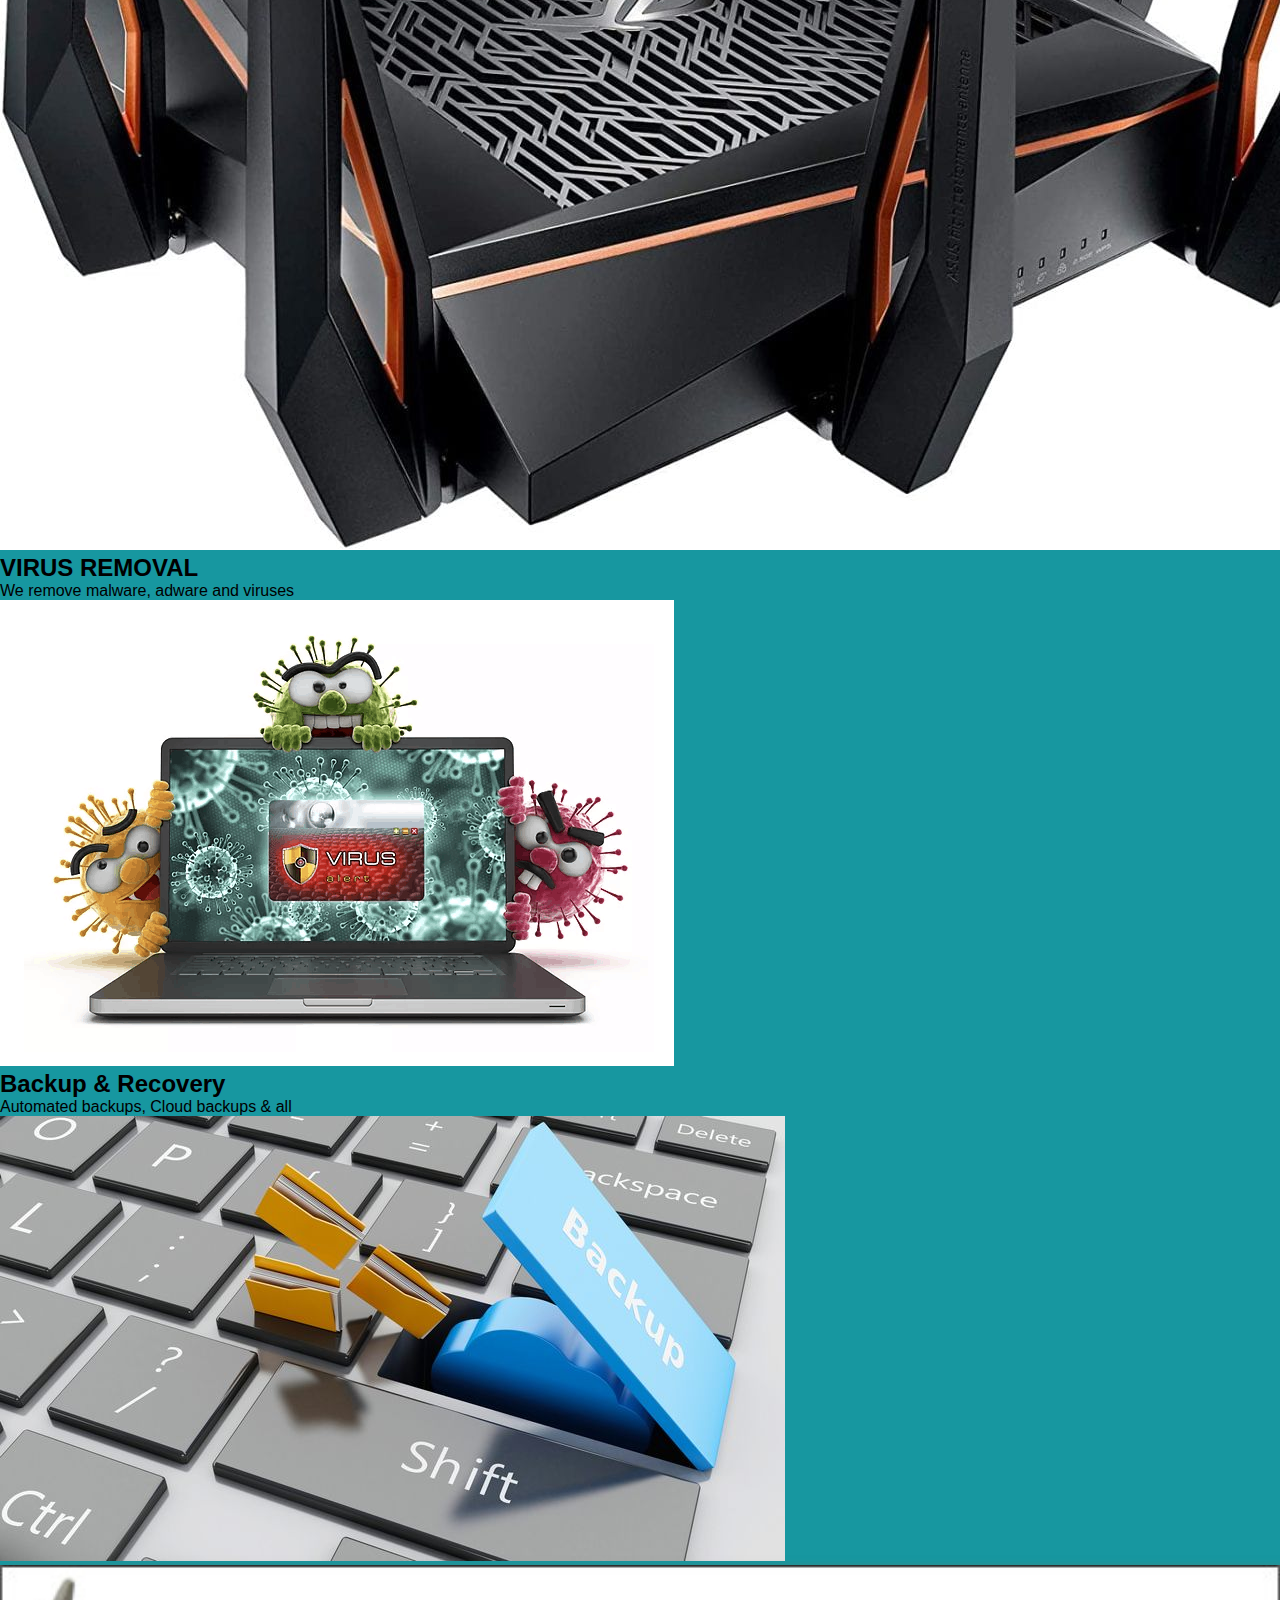
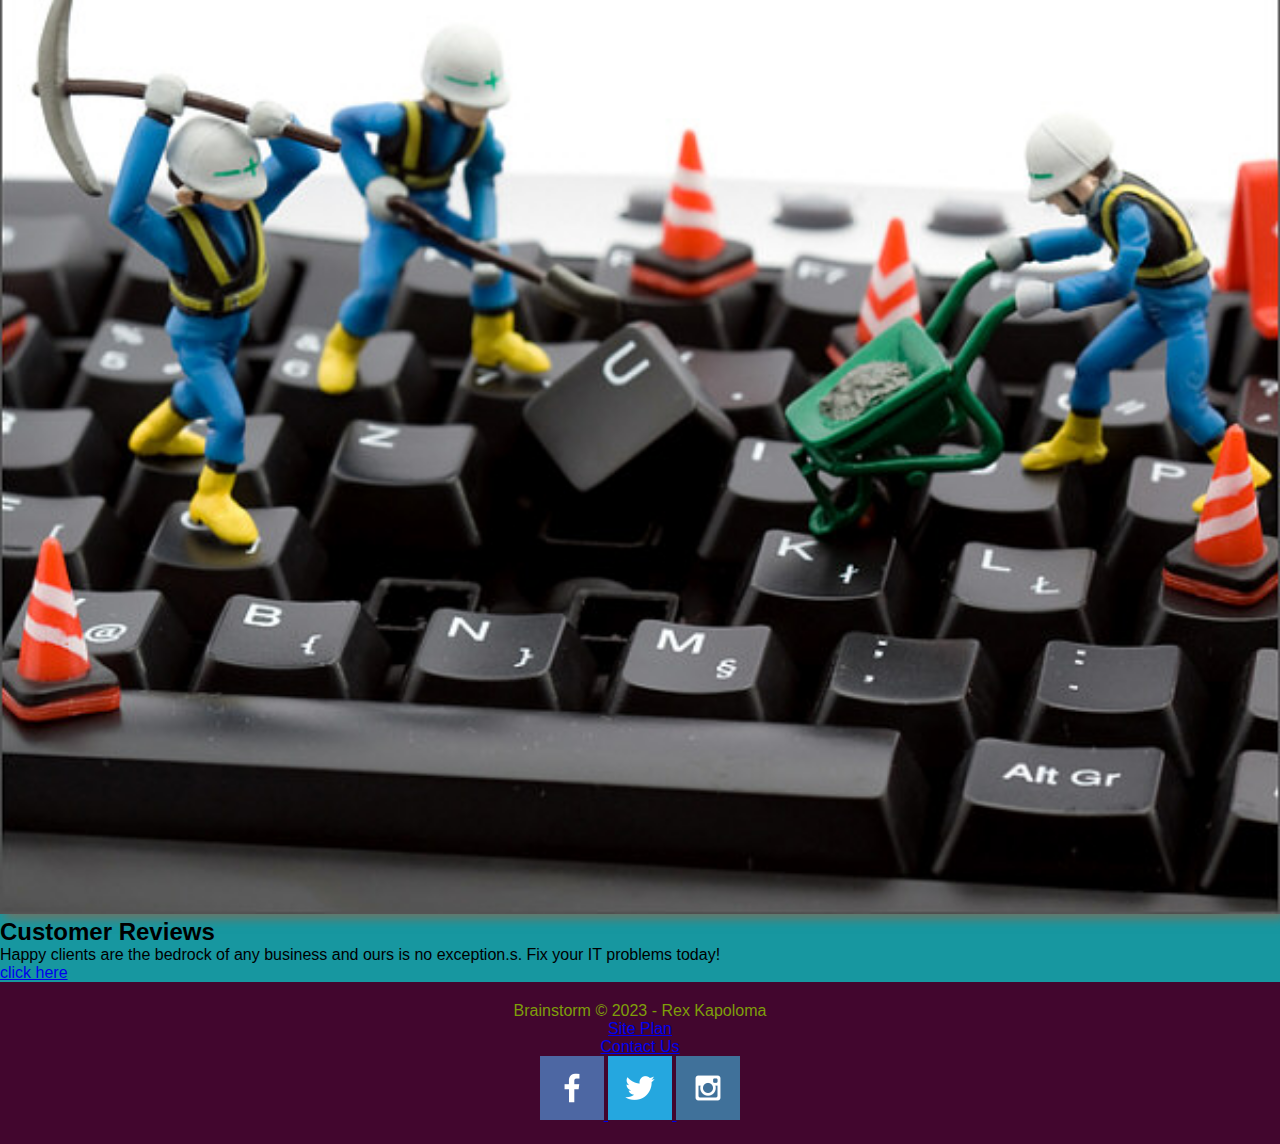
==== commit 87b1656e: "site plan added" ====
--- a/dress4success/index.html
+++ b/dress4success/index.html
@@ -18,7 +18,7 @@
            <li><a href="index.html">Home</a></li> 
            <li><a href="#">Page 2</a></li> 
             <li><a href="#">About</a></li>
-            <li><a href="contactus.html">Contact</a></li>
+            <li><a href="contactus.html">Contact us</a></li>
           </ul> 
         </div>
         <div class="welcome-text">
@@ -92,7 +92,7 @@
  <img src="img/BACKUP.jpg" alt="BACKUP & RECOVERY">
  </div>
  </section>
- 
+
  <section> 
   <div id="background"></div>
   <img class="computers" src="img/repaire.jpg" alt="Misty computers">
--- a/dress4success/styles.css
+++ b/dress4success/styles.css
@@ -310,4 +310,35 @@
 #hero, .home-grid {
         display: block;
         height: auto;
-    }+    }
+    /* CSS for Navigation Styling */
+nav ul {
+    list-style: none;
+    padding: 0;
+    margin: 0;
+    background-color: #333; /* Background color for the navigation bar */
+  }
+  
+  nav ul li {
+    display: inline;
+  }
+  
+  nav ul li a {
+    display: block;
+    padding: 10px 15px;
+    text-decoration: none;
+    color: #fff;
+  }
+  /* Flexbox and Grid Layout */
+.flex-container {
+    display: flex;
+    justify-content: space-between; /* Distributes items along the main axis */
+    align-items: center; /* Aligns items along the cross axis */
+  }
+  
+  .grid-container {
+    display: grid;
+    grid-template-columns: 1fr 1fr 1fr; /* Creates a 3-column grid layout */
+    grid-gap: 20px; /* Sets 20px gap between grid items */
+  }
+  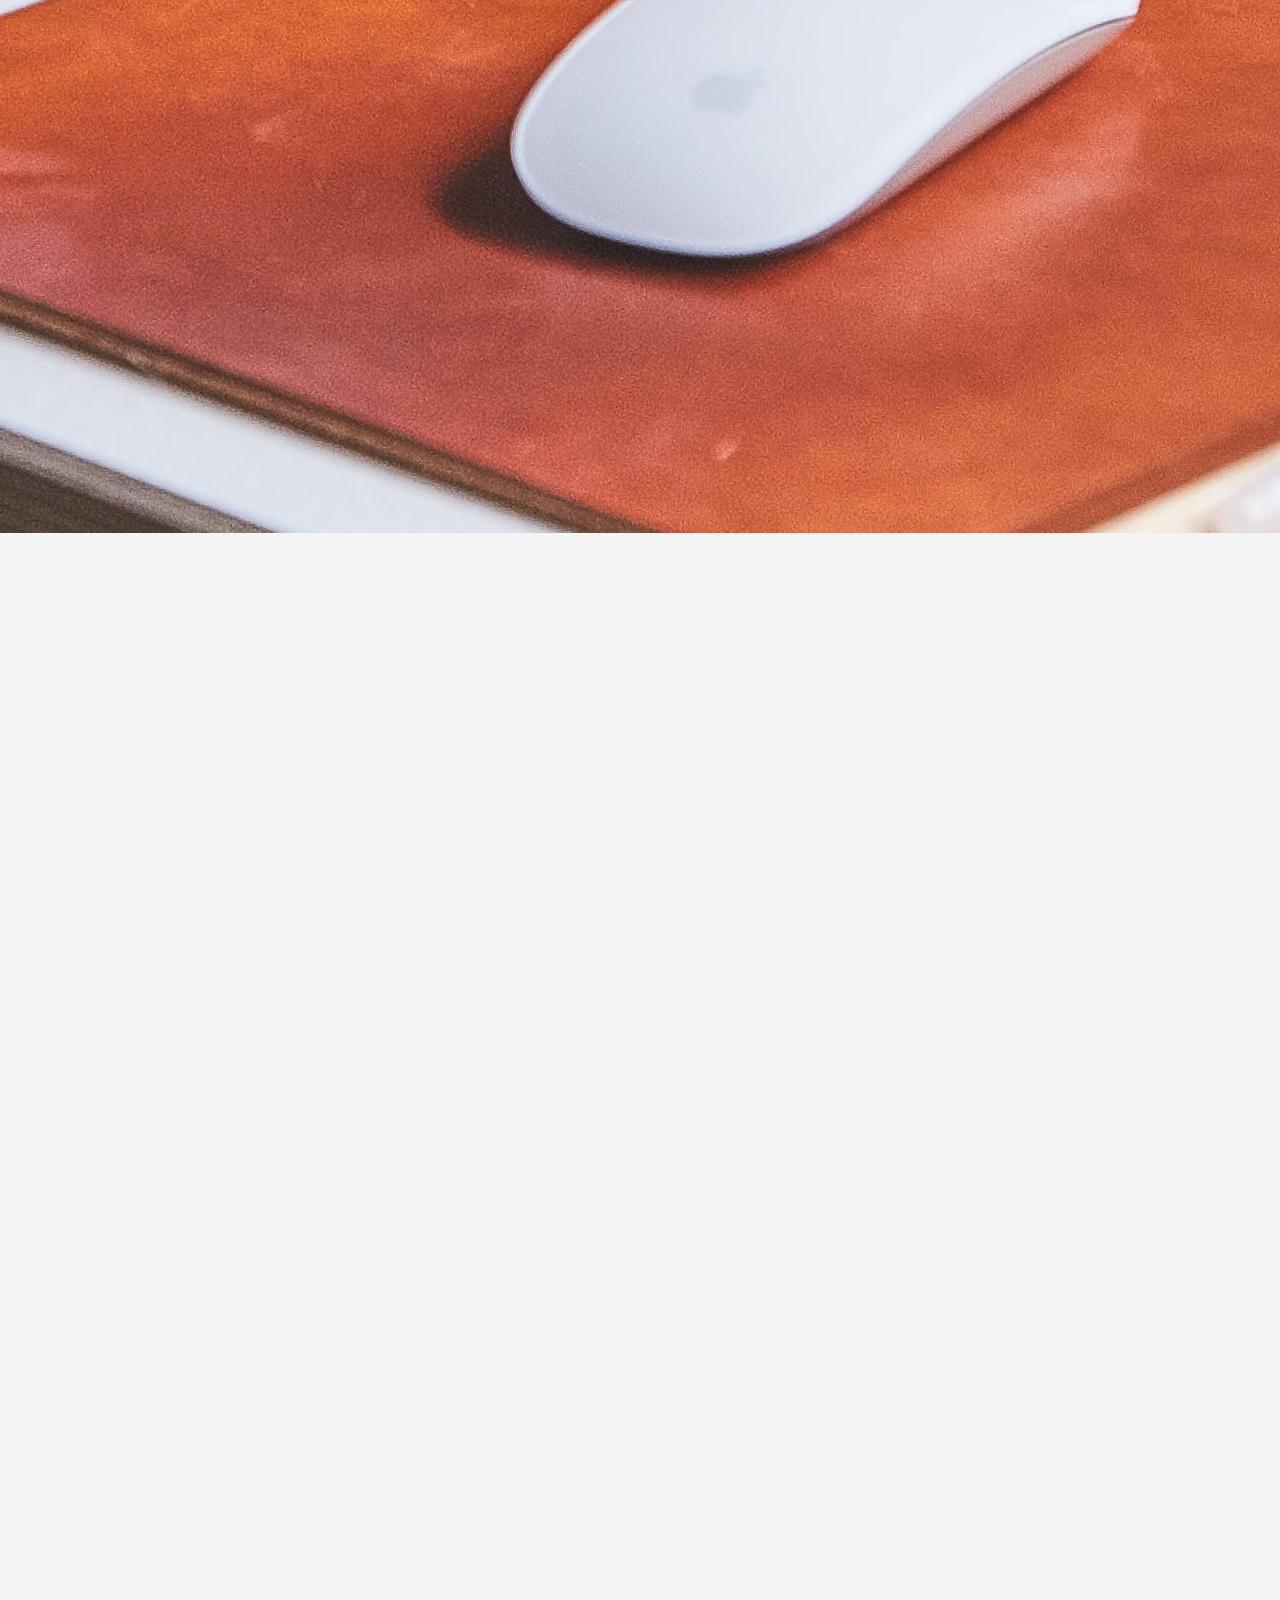
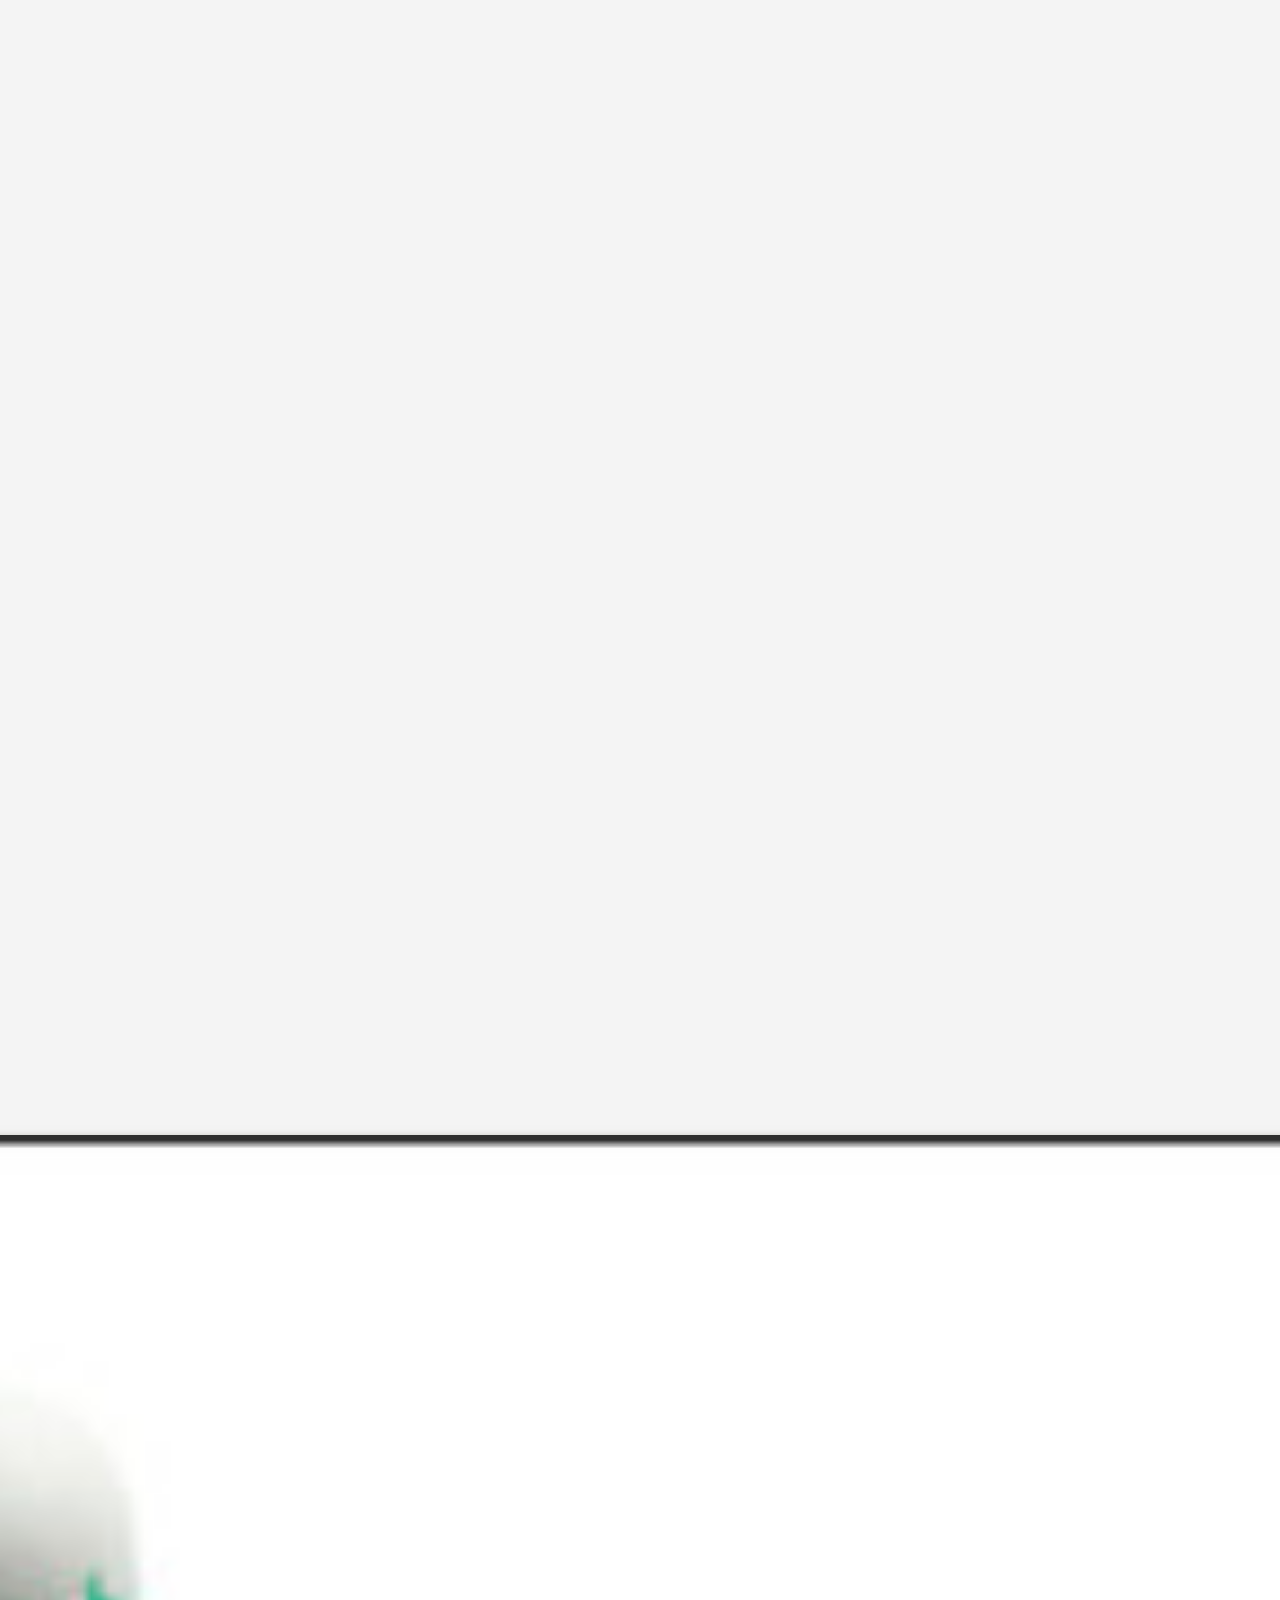
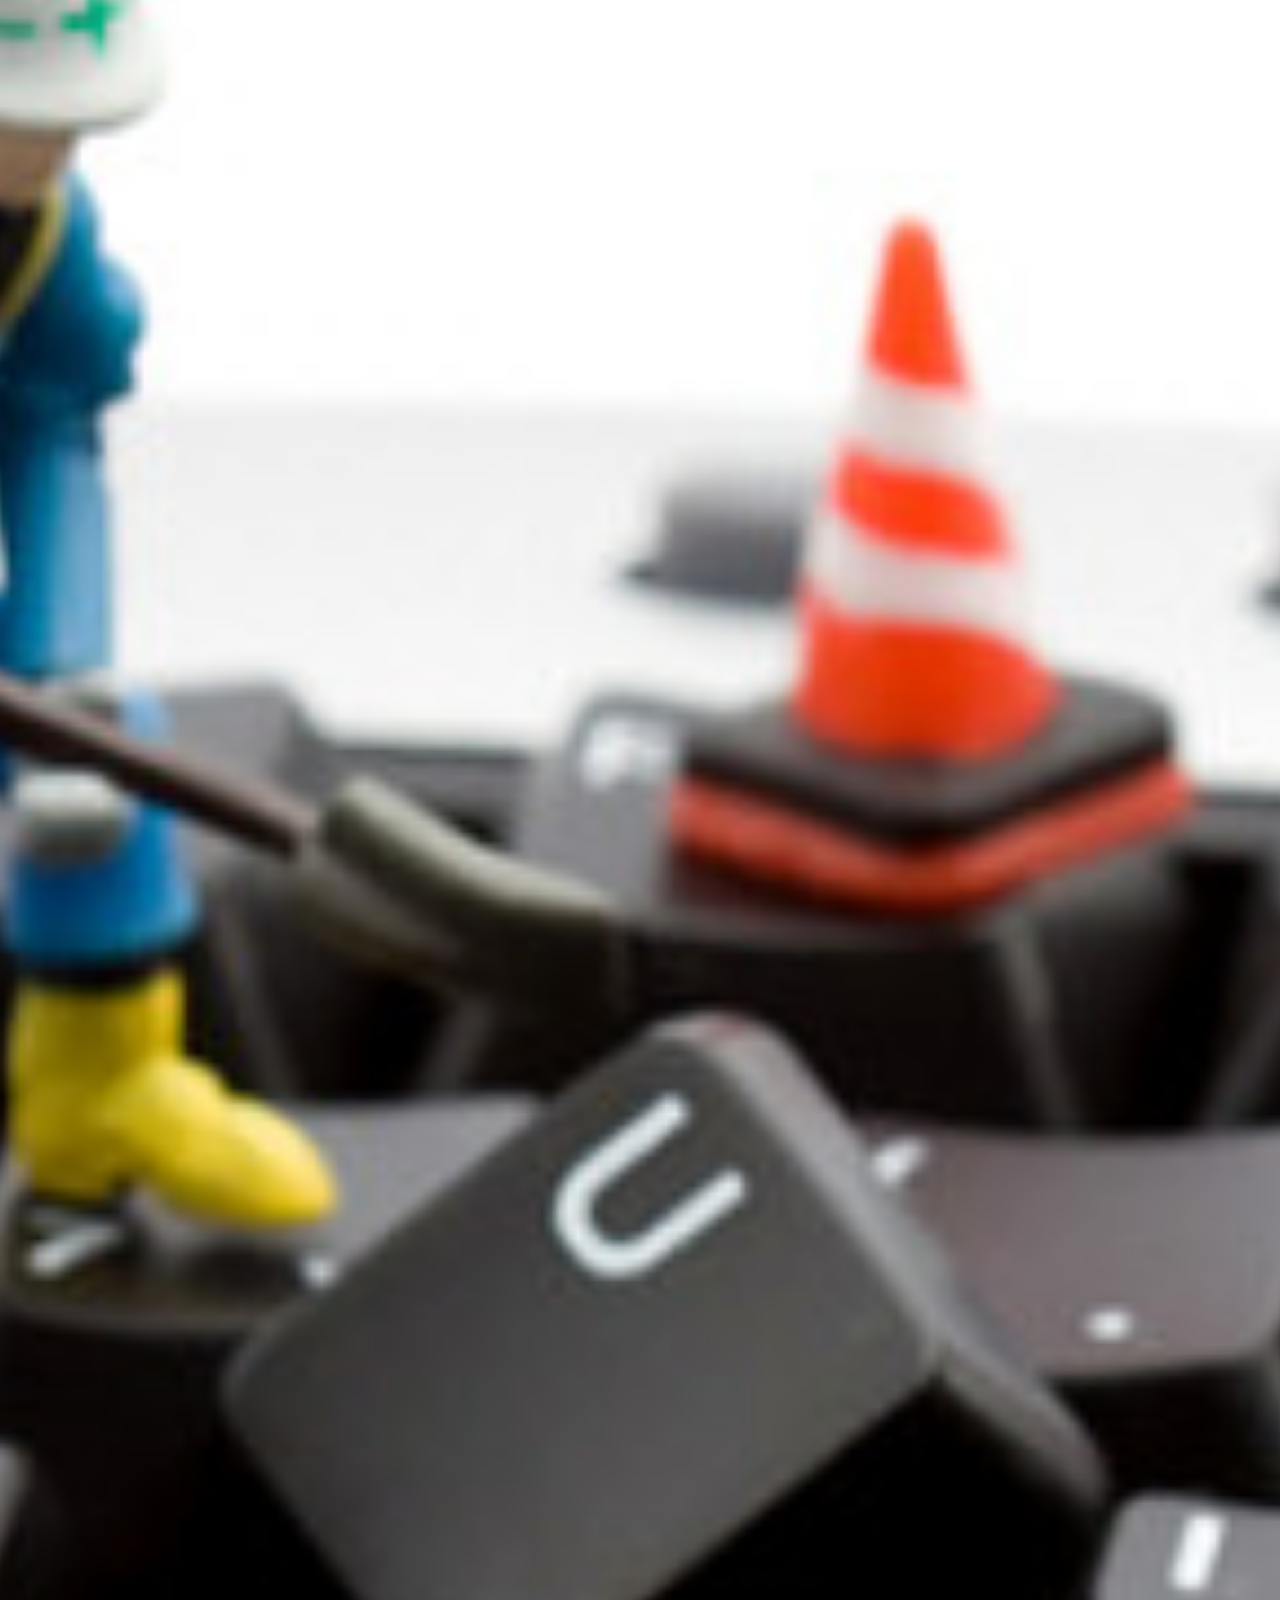
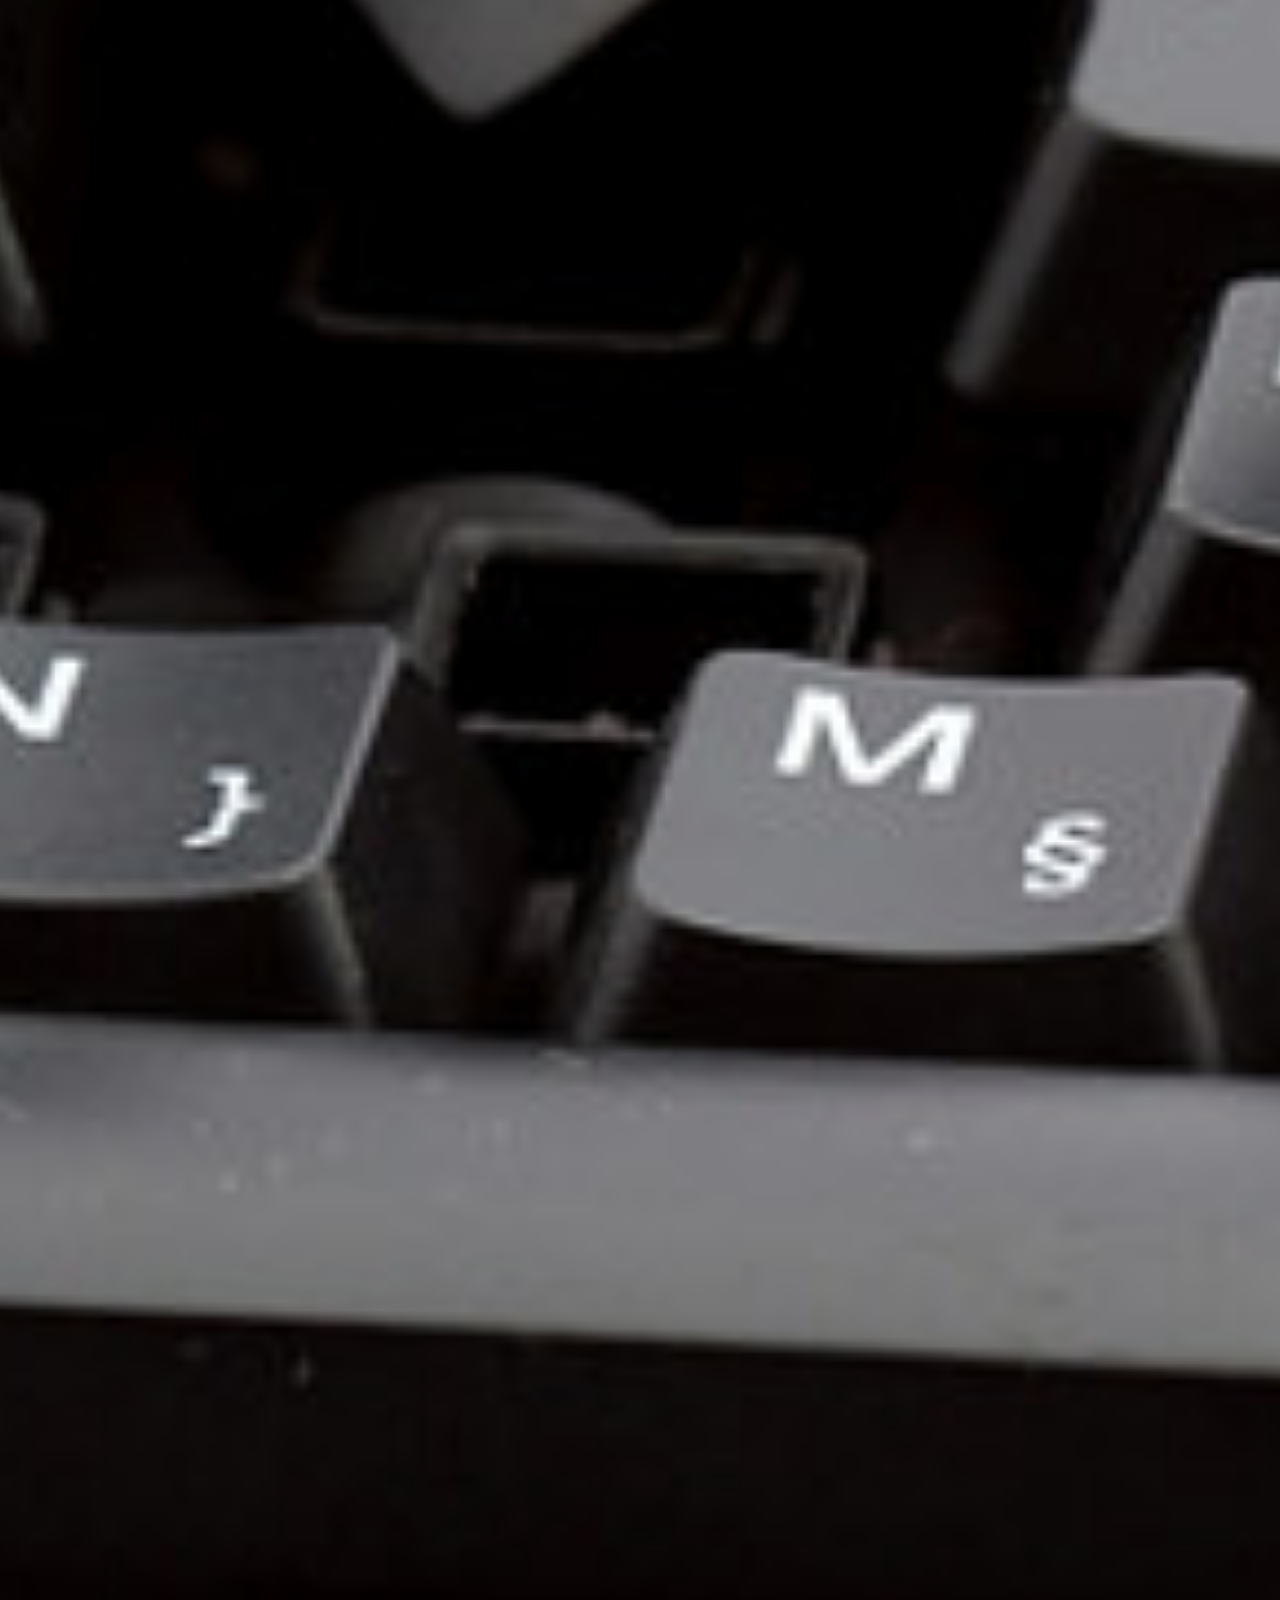
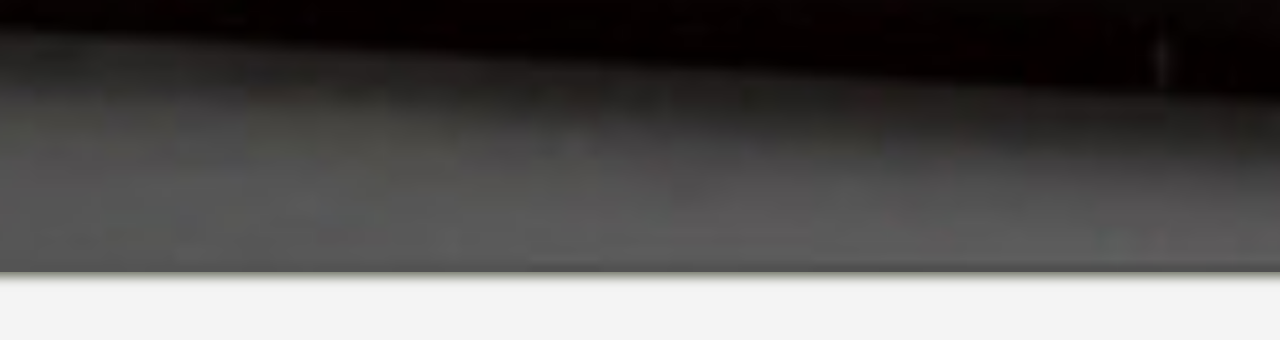
==== commit 0345cfd0: "site plan added" ====
--- a/dress4success/index.html
+++ b/dress4success/index.html
@@ -102,7 +102,7 @@
         
         Fix your IT problems today!
       </p>
-      <a class='here' href="computers.html">click here</a>
+      <a class='here' href="profile.html">click here</a>
   </section>
       
       </main>
--- a/dress4success/styles.css
+++ b/dress4success/styles.css
@@ -4,7 +4,7 @@
 
 header{
     background: linear-gradient(rgba(0,0,0,0.6),rgba(0,0,0,0.6)) ,url("img/mekha.jpg");
-    height: 100vh;
+    height: 170vh;
     -webkit-background-size:cover;
     background-size: cover;
     background-position: center center;
@@ -248,13 +248,13 @@
   }
   
   .large-image {
-    width: 300px; /* Set your preferred width */
+    width: 200px; /* Set your preferred width */
     height: auto; /* Maintain aspect ratio */
     /* Additional styling as needed */
   }
   /* CSS to change the size of the image */
 .small-image {
-    width: 200px; /* Set your preferred width */
+    width: 100px; /* Set your preferred width */
     height: auto; /* Maintain aspect ratio */
     /* Additional styling as needed */
   }
@@ -341,4 +341,63 @@
     grid-template-columns: 1fr 1fr 1fr; /* Creates a 3-column grid layout */
     grid-gap: 20px; /* Sets 20px gap between grid items */
   }
+  /* styles.css */
+body {
+    font-family: Arial, sans-serif;
+    margin: 0;
+    padding: 0;
+    display: flex;
+    justify-content: center;
+    align-items: center;
+    height: 100vh;
+    background-color: #f4f4f4;
+  }
+  
+  .profile-card {
+    background-color: #fff;
+    border-radius: 8px;
+    box-shadow: 0 2px 4px rgba(0, 0, 0, 0.1);
+    padding: 20px;
+    text-align: center;
+    width: 300px;
+  }
+  
+  .profile-picture {
+    width: 200px;
+    height: 200px;
+    border-radius: 50%;
+    margin: 0 auto 15px;
+    display: block;
+  }
+  
+  .name {
+    margin: 0;
+    font-size: 24px;
+    color: #333;
+  }
+  
+  .position {
+    margin: 5px 0;
+    color: #666;
+  }
+  
+  .description {
+    margin: 10px 0;
+    color: #777;
+  }
+  
+  .contact {
+    margin-top: 20px;
+  }
+  
+  .contact a {
+    display: inline-block;
+    margin: 0 5px;
+    padding: 8px 16px;
+    text-decoration: none;
+    color: #fff;
+    background-color: #007bff;
+    border-radius: 4px;
+  }
+  
   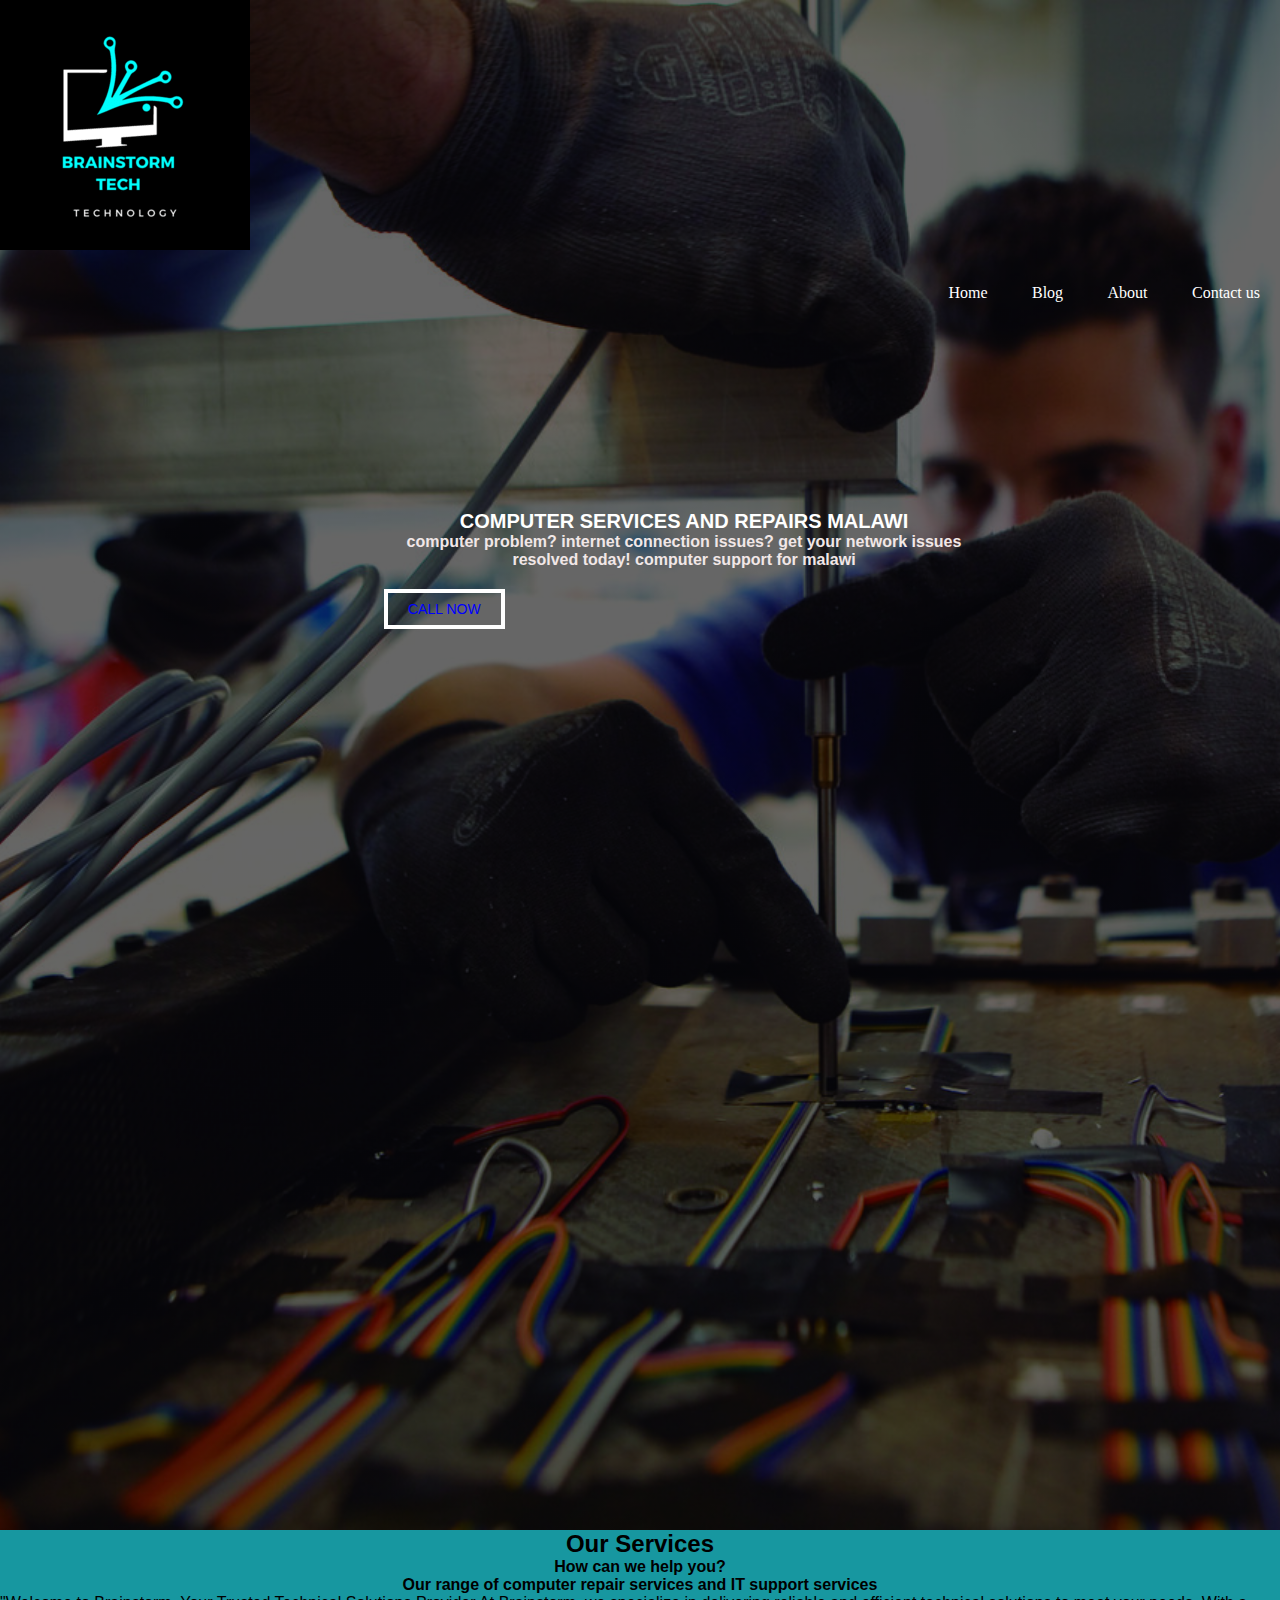
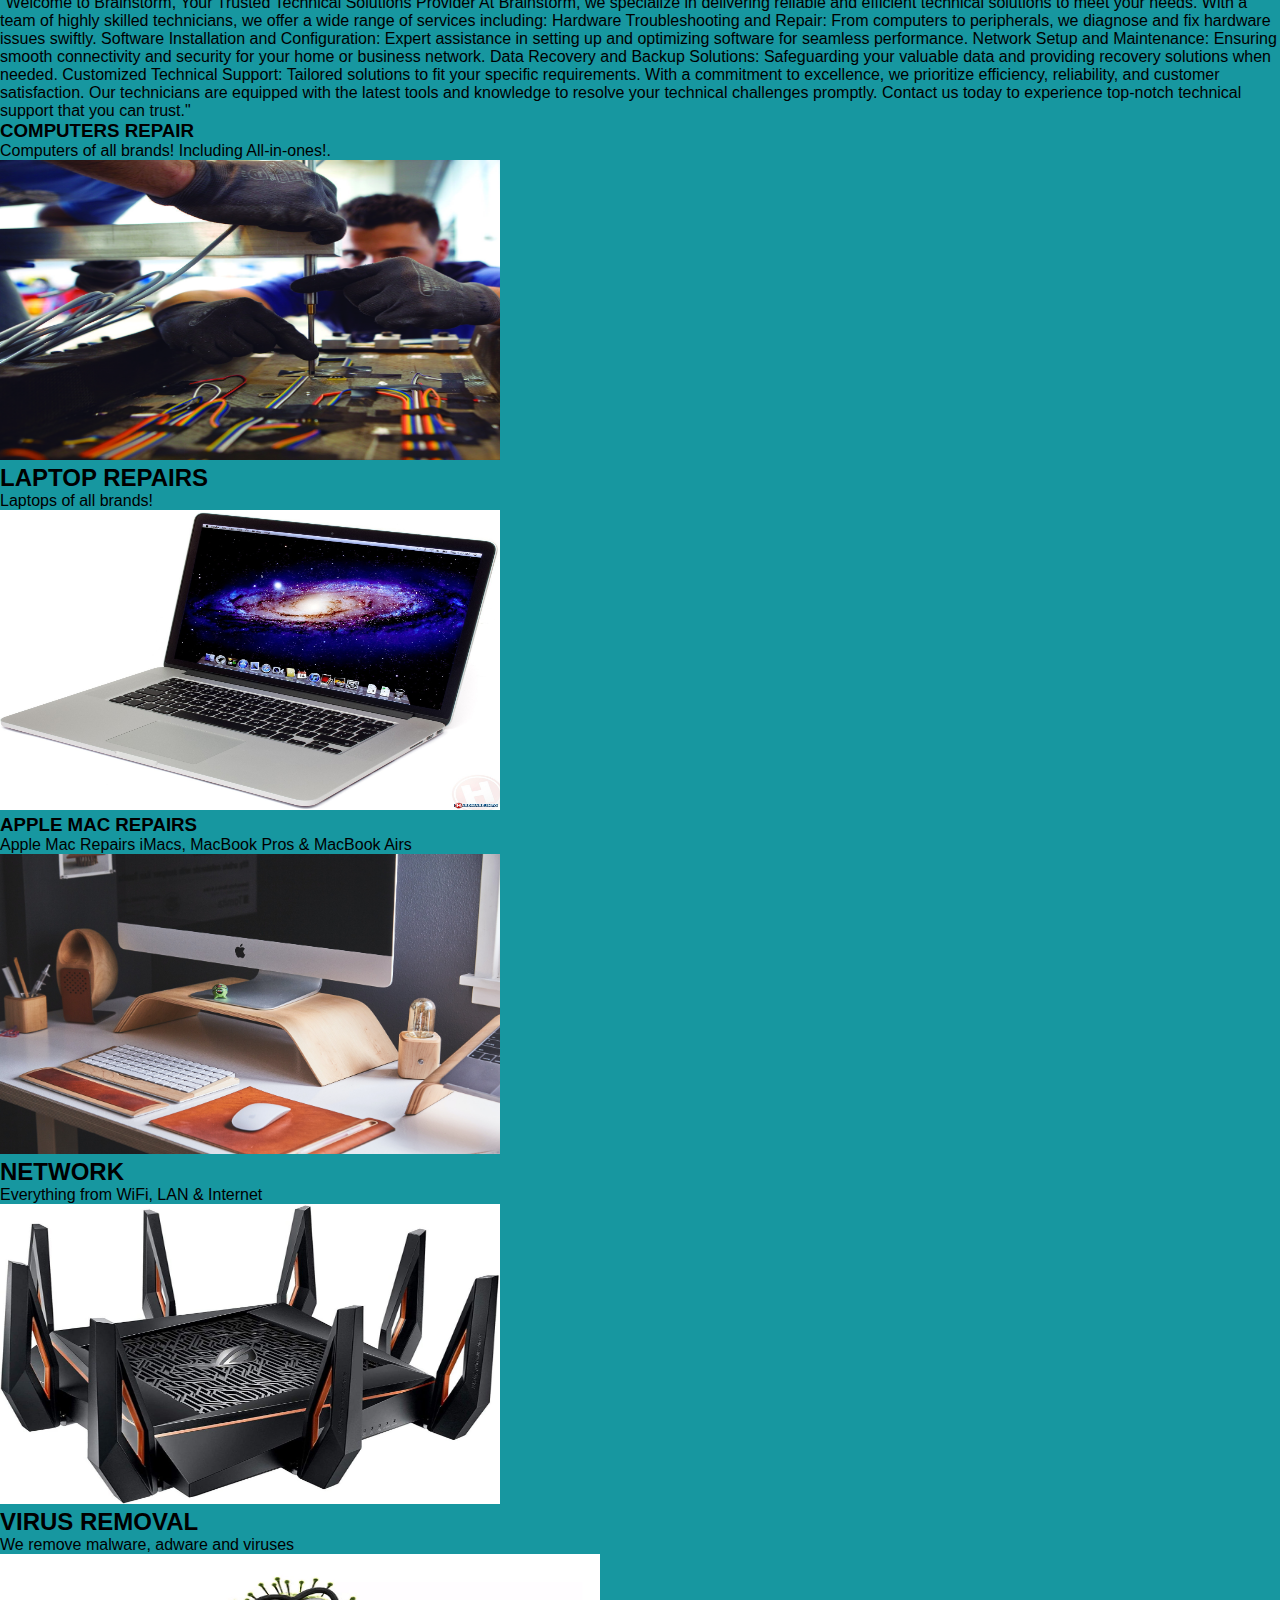
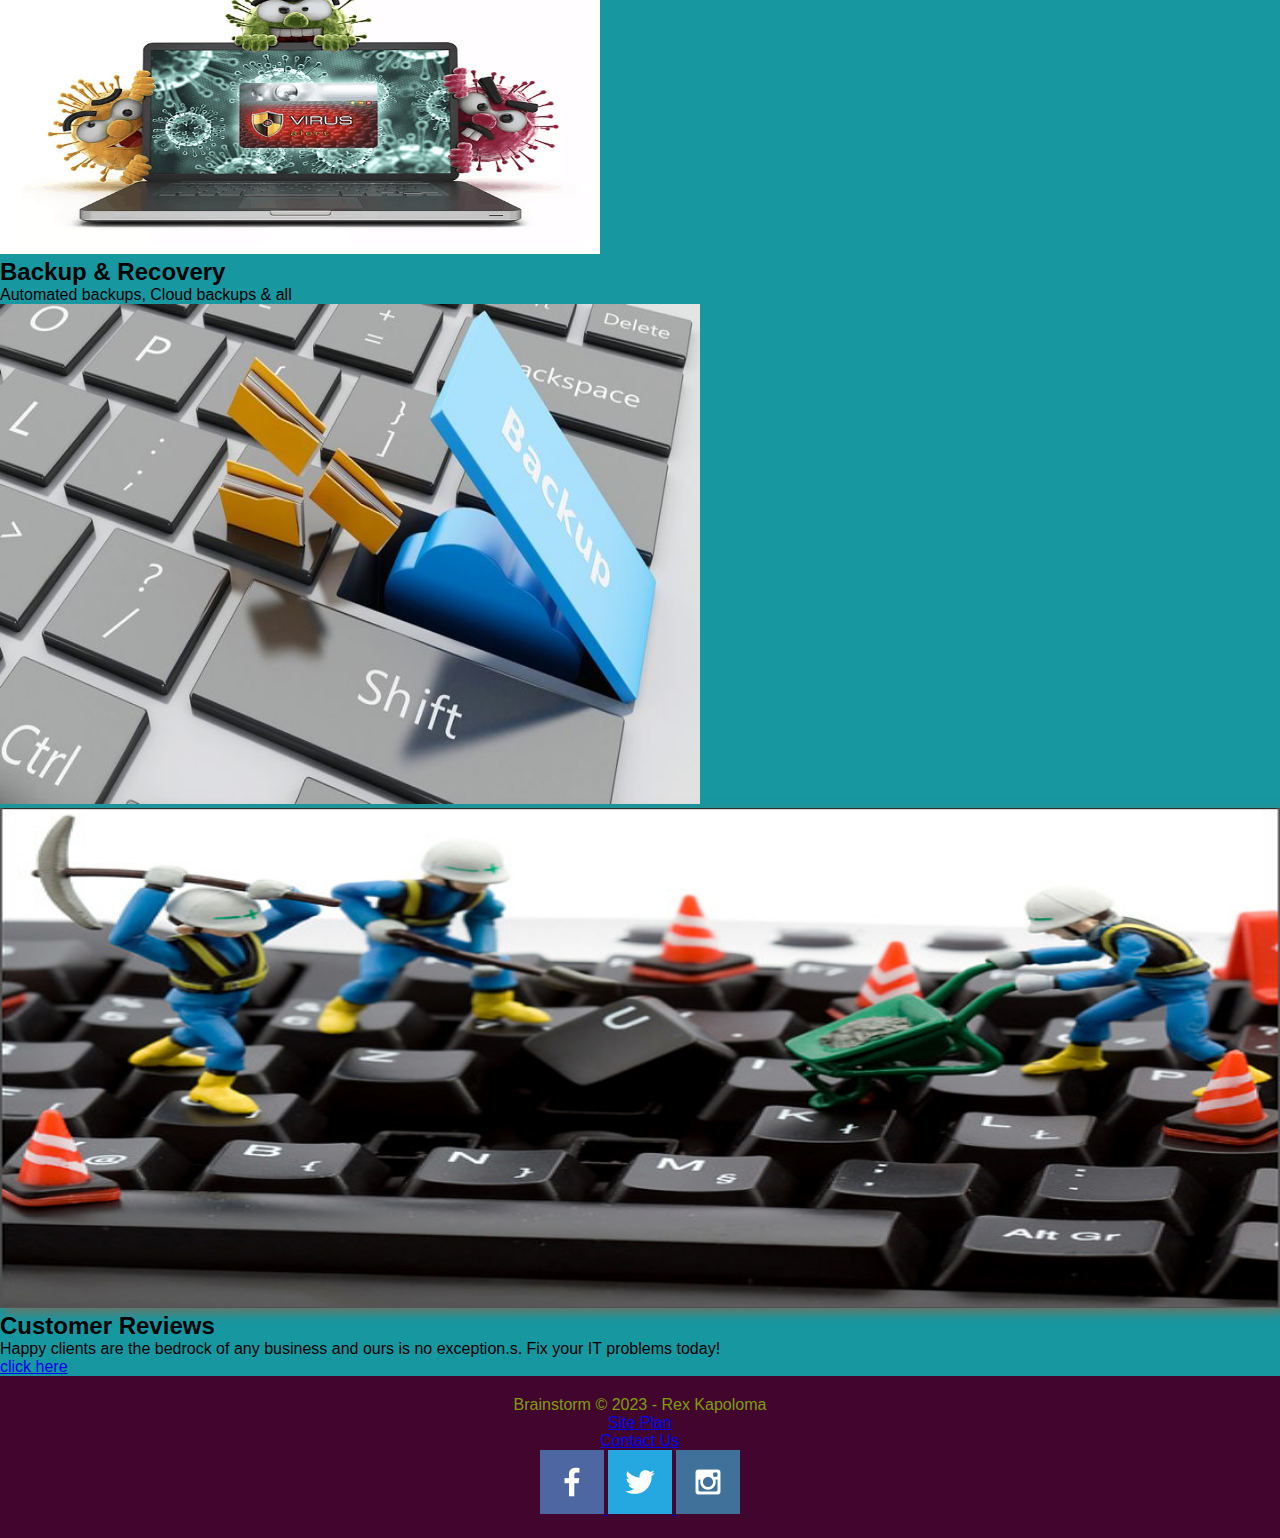
==== commit 1f4c8d6a: "site plan added" ====
--- a/dress4success/index.html
+++ b/dress4success/index.html
@@ -16,8 +16,8 @@
         <div>
           <ul class="nav-area">
            <li><a href="index.html">Home</a></li> 
-           <li><a href="#">Page 2</a></li> 
-            <li><a href="#">About</a></li>
+           <li><a href="#">Blog</a></li> 
+            <li><a href="about.html">About</a></li>
             <li><a href="contactus.html">Contact us</a></li>
           </ul> 
         </div>
@@ -26,7 +26,7 @@
           <h2>Computer problem? Internet connection issues?
             Get your network issues resolved today!
             Computer support for malawi</h2>
-          <a href="#">contact us</a>
+          <a href="+265994406584">CALL NOW</a>
         </div>
     </header>
     
@@ -55,13 +55,13 @@
    <div>
     <h3>COMPUTERS REPAIR</h3>
     <p>Computers of all brands! Including All-in-ones!.</p>
-    <img src="img/mekha.jpg" alt="computers Repair">
+    <img src="img/mekha.jpg" alt="computers Repair" width="500" height="300">
  </div>
  
  <div>
     <h2>LAPTOP REPAIRS</h2>
     <p>Laptops of all brands!</p>
-    <img src="img/laptop4.jpg" alt="laptop Repairs">
+    <img src="img/laptop4.jpg" alt="laptop Repairs" width="500" height="300">
  </div>
  
  <div>
@@ -69,7 +69,7 @@
     <h3>APPLE MAC REPAIRS</h3>
     <p>Apple Mac Repairs
        iMacs, MacBook Pros & MacBook Airs</p>
-       <img class="Apple mac Repairs" src="img/pexels-ken-tomita-389819.jpg" alt="Apple mac Repairs">
+       <img class="Apple mac Repairs" src="img/pexels-ken-tomita-389819.jpg" alt="Apple mac Repairs" width="500" height="300">
       </section>   
  </div>
  
@@ -77,25 +77,25 @@
    <section class="NETWORK">  
  <h2>NETWORK</h2>
     <p>Everything from WiFi, LAN & Internet</p>
-    <img class="Network" src="img/wifi1.jpg" alt="Network">
+    <img class="Network" src="img/wifi1.jpg" alt="Network" width="500" height="300">
    </section>
  </div>
  <div>
        <h2>VIRUS REMOVAL</h2>
     <p>We remove malware, adware and viruses</p>
-    <img src="img/Spyware.png" alt="VIRUS REMOVAL">
+    <img src="img/Spyware.png" alt="VIRUS REMOVAL" width="600" height="300">
  </div>
  
  <div>
     <h2>Backup & Recovery</h2>
  <p>Automated backups, Cloud backups & all</p>
- <img src="img/BACKUP.jpg" alt="BACKUP & RECOVERY">
+ <img src="img/BACKUP.jpg" alt="BACKUP & RECOVERY" width="700" height="500">
  </div>
  </section>
 
  <section> 
   <div id="background"></div>
-  <img class="computers" src="img/repaire.jpg" alt="Misty computers">
+  <img class="computers" src="img/repaire.jpg" alt="Misty computers" width="700" height="500">
   <section class="msg">
       <h2>Customer Reviews</h2>
       <p>Happy clients are the bedrock of any business and ours is no exception.s. 
--- a/dress4success/styles.css
+++ b/dress4success/styles.css
@@ -342,17 +342,7 @@
     grid-gap: 20px; /* Sets 20px gap between grid items */
   }
   /* styles.css */
-body {
-    font-family: Arial, sans-serif;
-    margin: 0;
-    padding: 0;
-    display: flex;
-    justify-content: center;
-    align-items: center;
-    height: 100vh;
-    background-color: #f4f4f4;
-  }
-  
+
   .profile-card {
     background-color: #fff;
     border-radius: 8px;
@@ -363,13 +353,12 @@
   }
   
   .profile-picture {
-    width: 200px;
-    height: 200px;
+    width: 150px;
+    height: 150px;
     border-radius: 50%;
     margin: 0 auto 15px;
     display: block;
   }
-  
   .name {
     margin: 0;
     font-size: 24px;
@@ -399,5 +388,7 @@
     background-color: #007bff;
     border-radius: 4px;
   }
-  
-  +  body {
+    justify-content: center;
+    align-items: center;
+  }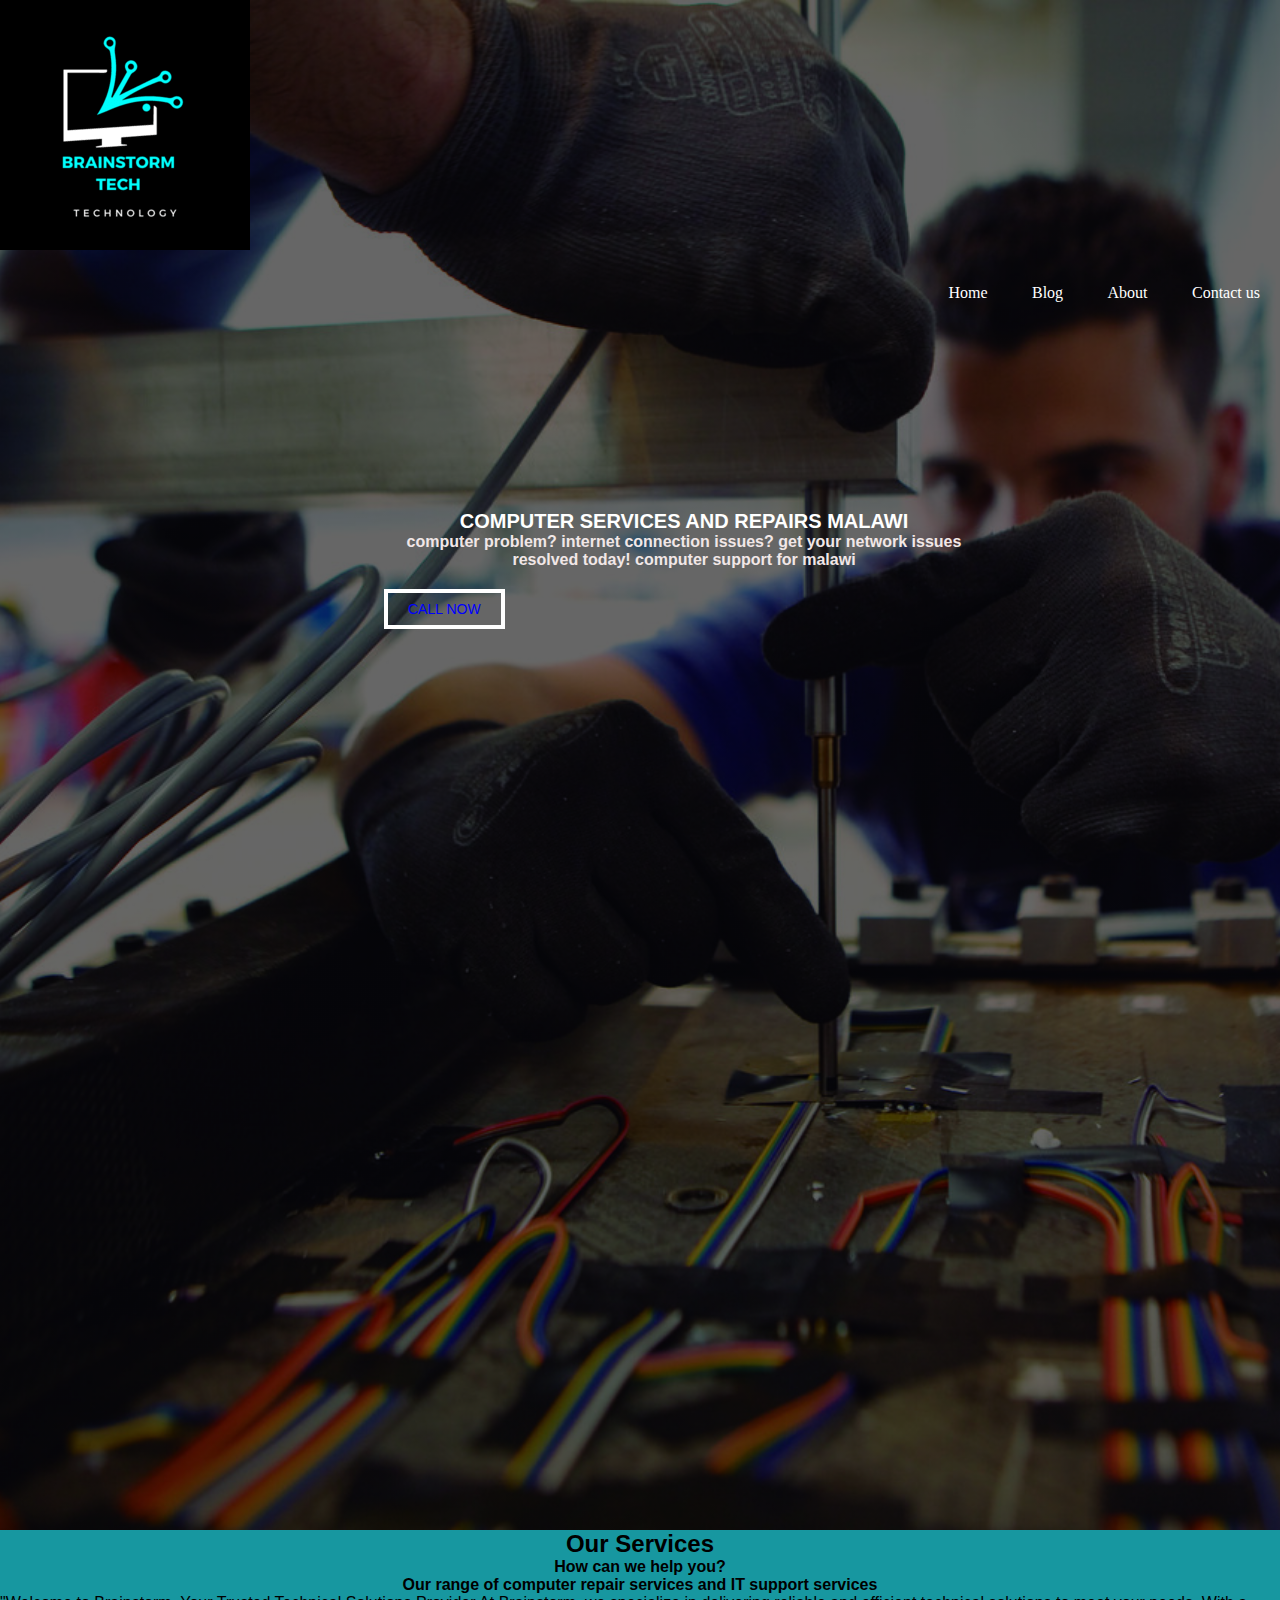
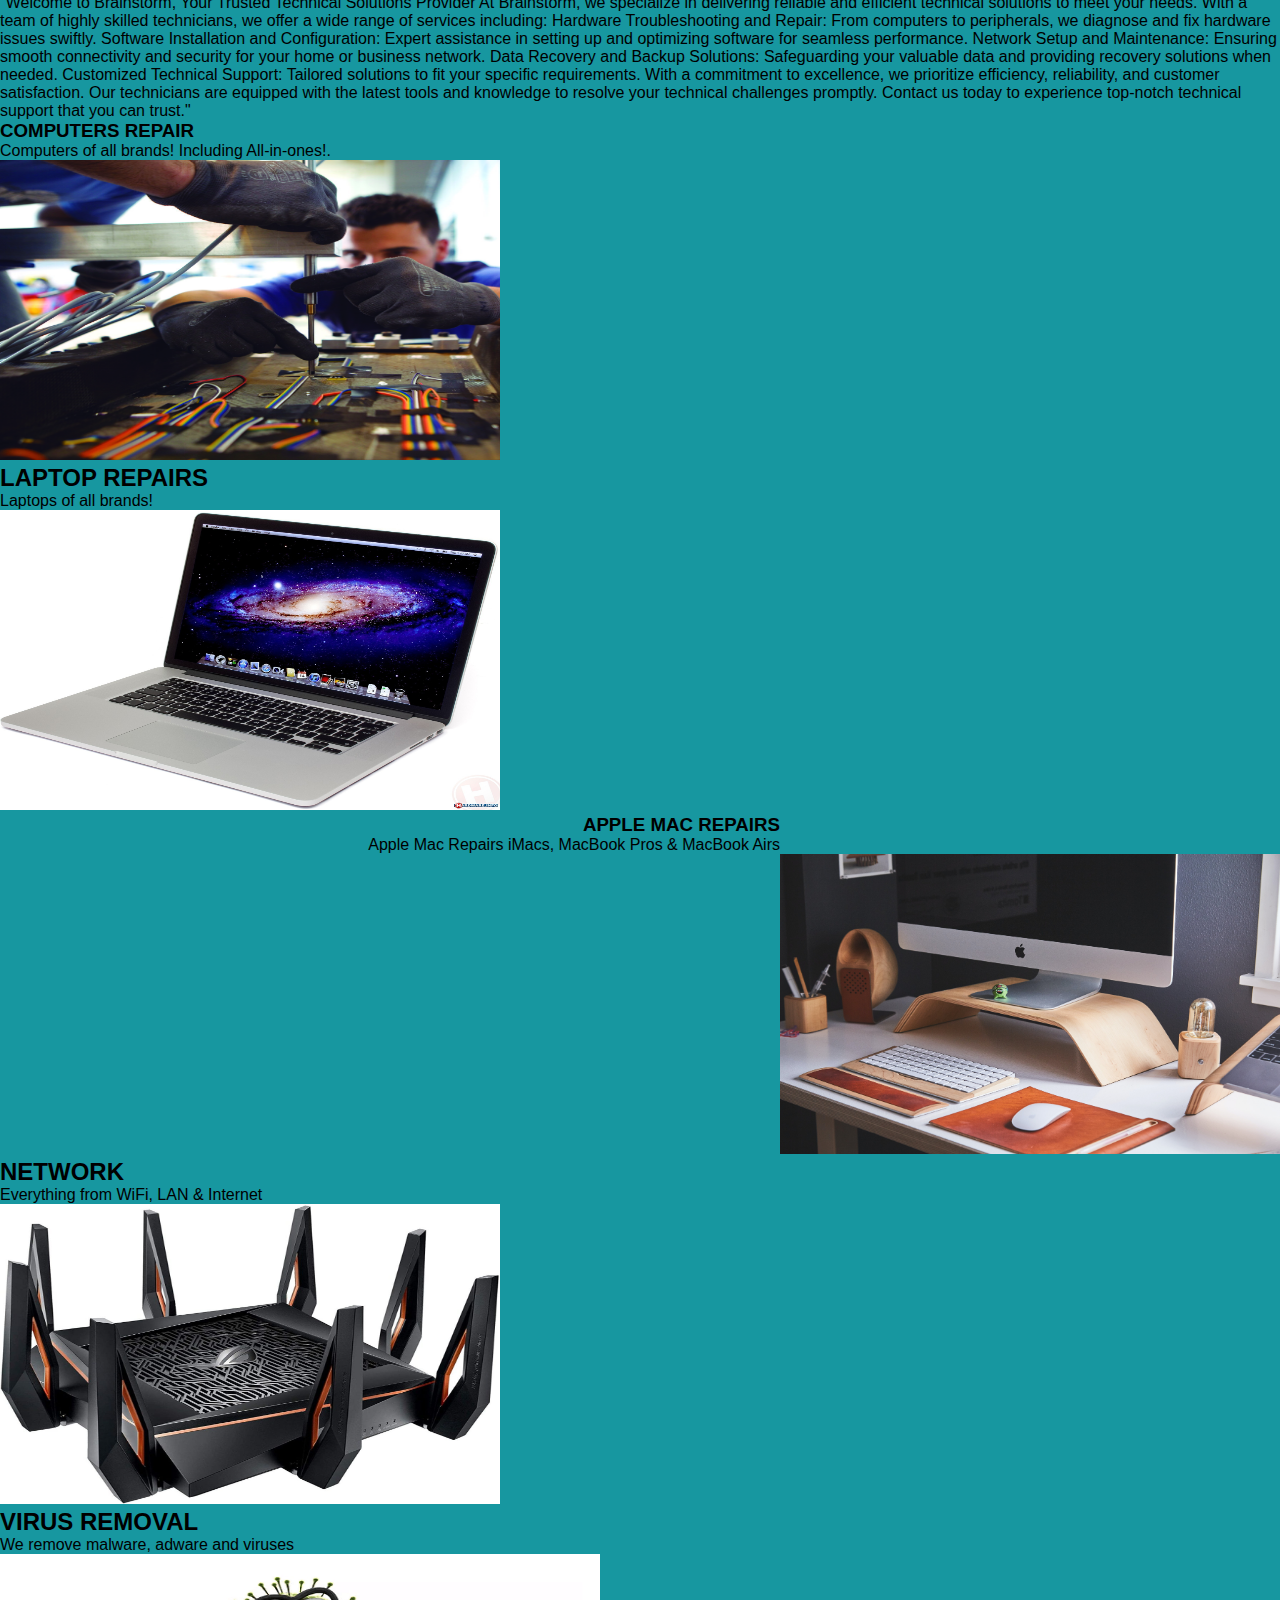
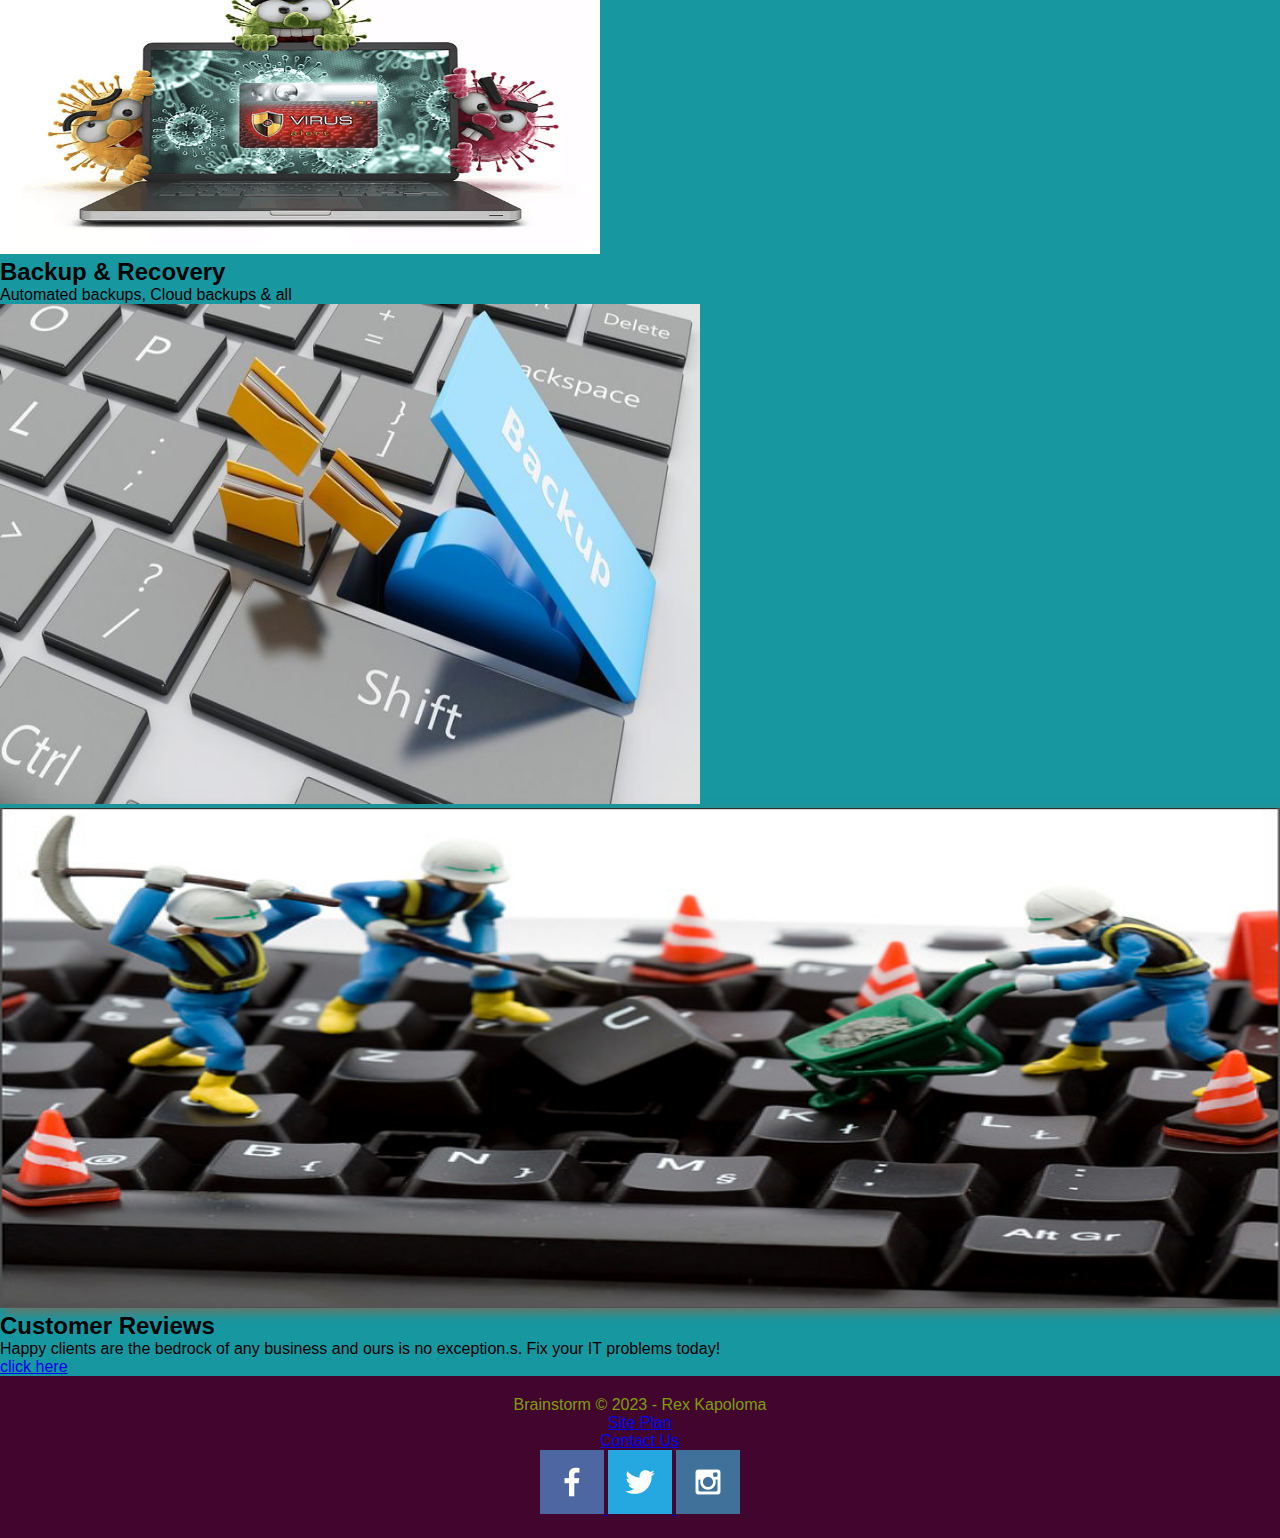
==== commit 79ab34b4: "site plan added" ====
--- a/dress4success/index.html
+++ b/dress4success/index.html
@@ -4,6 +4,27 @@
   <meta charset="UTF-8">
   <meta name="viewport" content="width=device-width, initial-scale=1.0">
   <title>Brainstorm | Home</title>
+  <style>
+    /* CSS Styling */
+    .container {
+        display: flex;
+        /* Set alignment, spacing, or other properties as needed */
+    }
+
+    .text {
+        flex: 5cap;
+        /* Add padding, margin, or other styles as needed */
+      /* CSS Styling */
+    }
+      .image-container {
+            margin-top: 40px; /* Adjust the top margin to move the image down */
+        }
+
+       /* CSS Styling */
+       .text {
+            text-align: right; /* Aligns the text to the right */
+        }
+</style>
   <link type="text/css" rel="stylesheet" href="styles.css" />
 </head>
 
@@ -16,7 +37,7 @@
         <div>
           <ul class="nav-area">
            <li><a href="index.html">Home</a></li> 
-           <li><a href="#">Blog</a></li> 
+           <li><a href="blog.html">Blog</a></li> 
             <li><a href="about.html">About</a></li>
             <li><a href="contactus.html">Contact us</a></li>
           </ul> 
@@ -66,10 +87,18 @@
  
  <div>
    <section class="APPLE MAC REPAIRS"> 
-    <h3>APPLE MAC REPAIRS</h3>
-    <p>Apple Mac Repairs
-       iMacs, MacBook Pros & MacBook Airs</p>
-       <img class="Apple mac Repairs" src="img/pexels-ken-tomita-389819.jpg" alt="Apple mac Repairs" width="500" height="300">
+       <div class="container">
+        <div class="text">
+          <h3>APPLE MAC REPAIRS</h3>
+          <p>Apple Mac Repairs
+            iMacs, MacBook Pros & MacBook Airs</p>
+        </div>
+
+        <div
+            class="image-container">
+        <img src="img/pexels-ken-tomita-389819.jpg" alt="Apple mac Repairs" width="500" height="300">
+        </div>
+    </div>
       </section>   
  </div>
  
